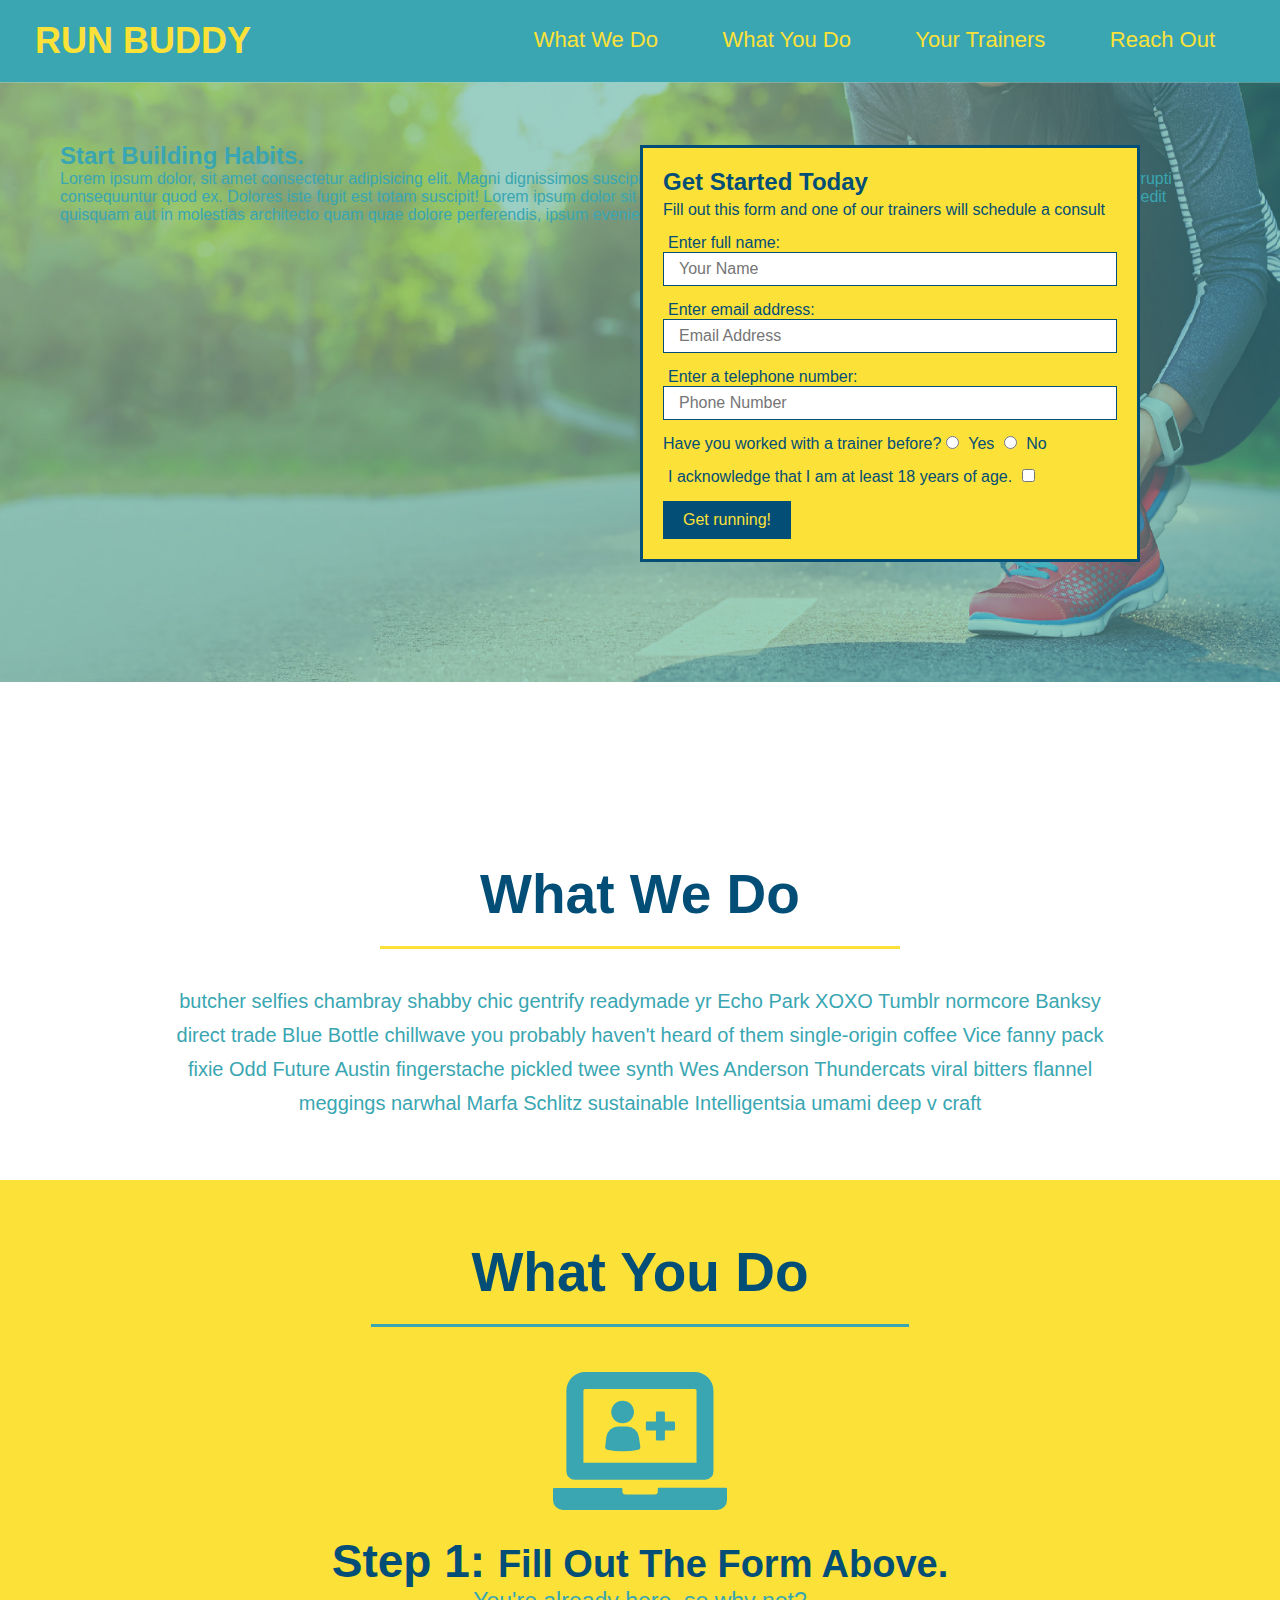
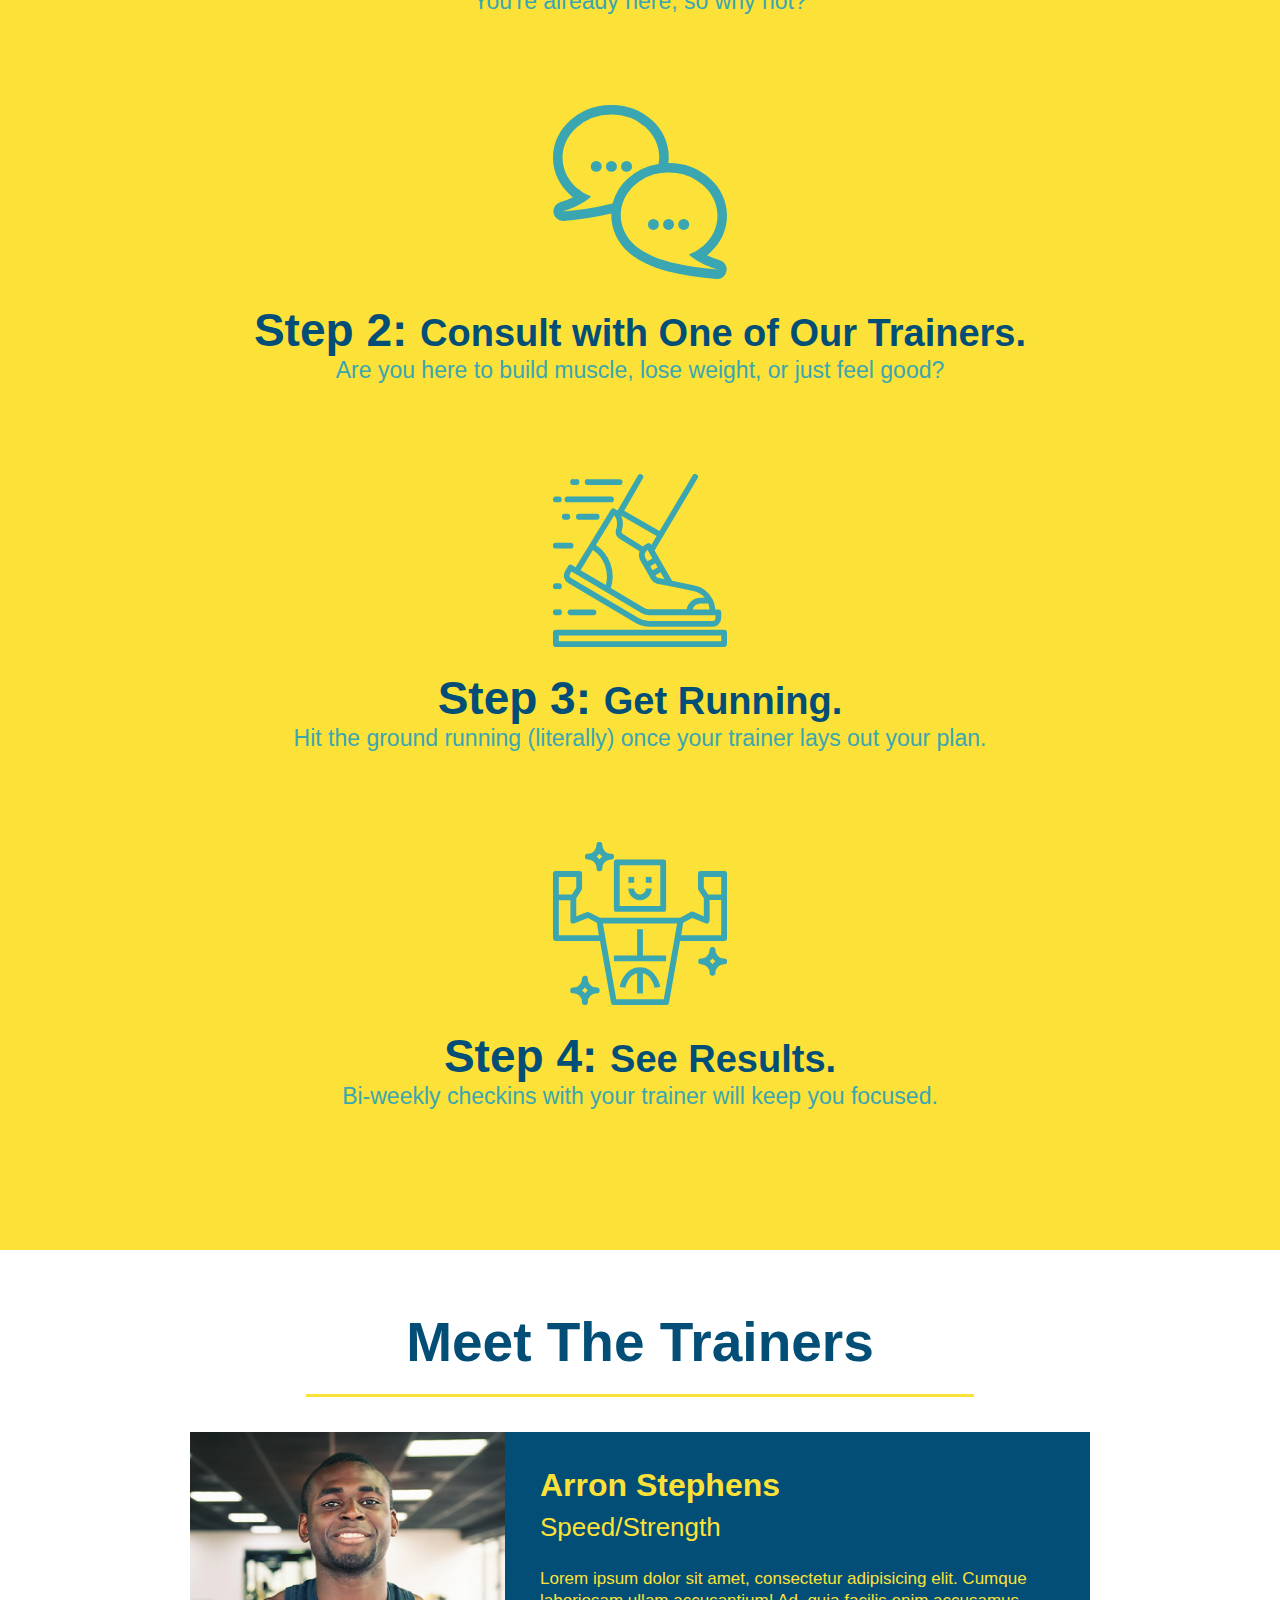
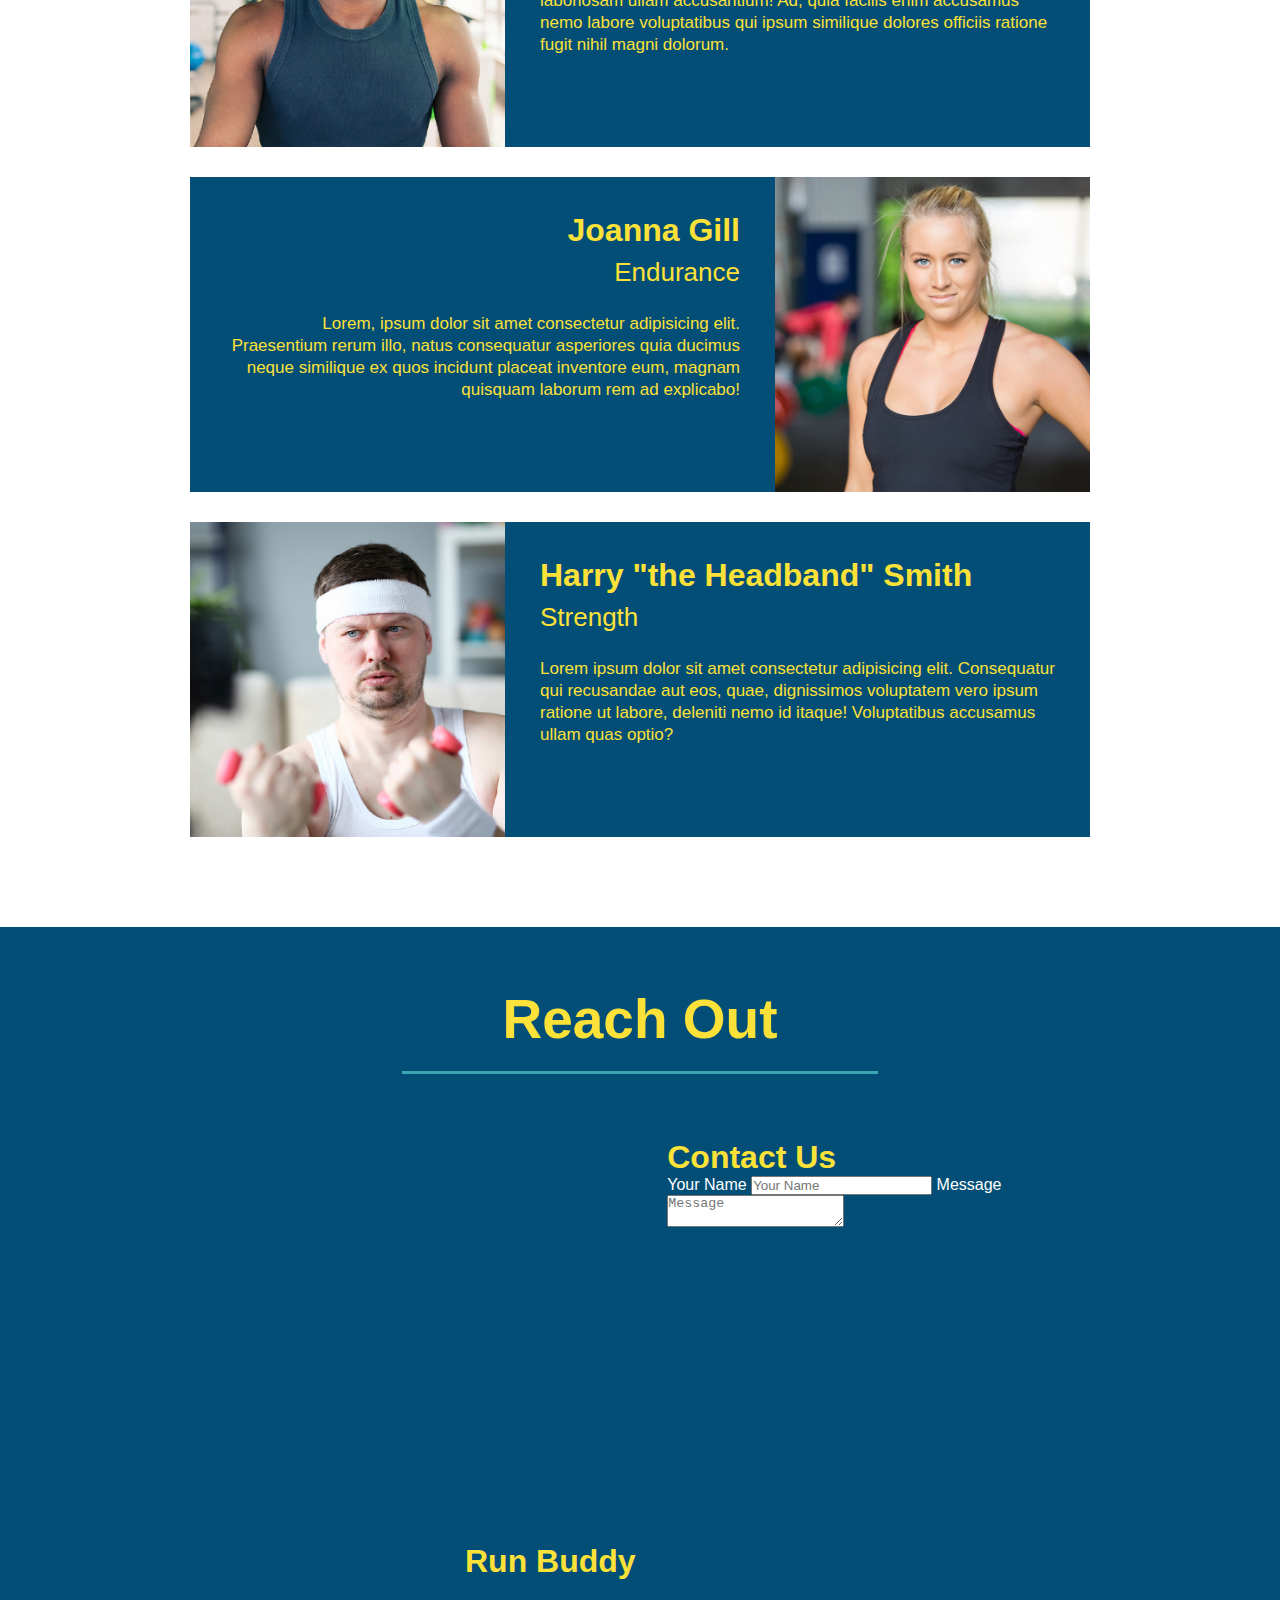
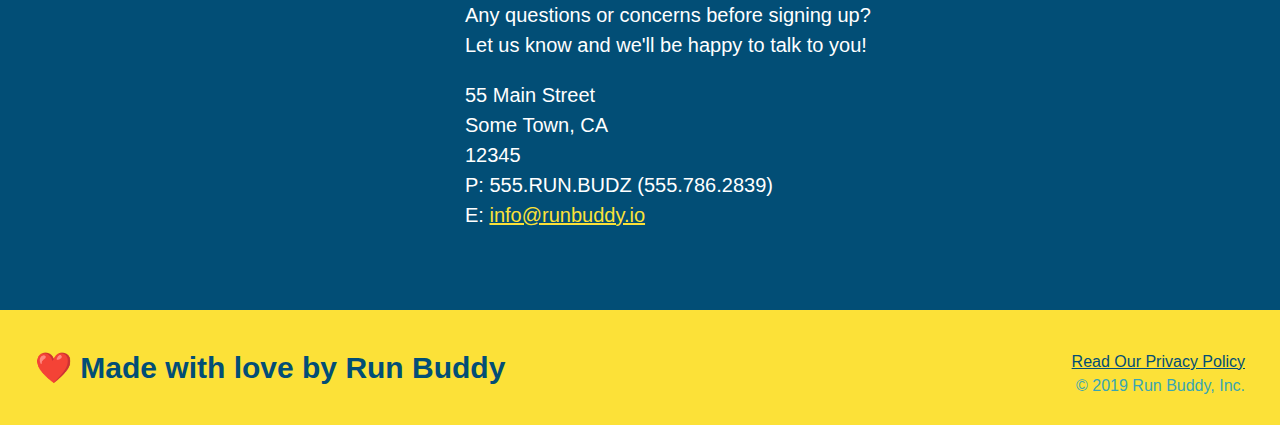
==== index.html @ 161e069c "add contact form" ====
<!DOCTYPE html>
<html lang="en">
	<head>
		<link rel="stylesheet" href="./assets/css/style.css" />
		<meta charset="UTF-8" />
		<title>Run Buddy</title>
	</head>
	<body>
		<!-- navigation -->
		<header>
			<h1>
				<a href="/">RUN BUDDY</a>
			</h1>
			<nav>
				<!-- unordered list element -->
				<ul>
					<!-- list item element -->
					<li>
						<!-- anchor element -->
						<a href="#what-we-do">What We Do</a>
					</li>
					<li>
						<a href="#what-you-do">What You Do</a>
					</li>
					<li>
						<a href="#your-trainers">Your Trainers</a>
					</li>
					<li>
						<a href="#reach-out">Reach Out</a>
					</li>
				</ul>
			</nav>
		</header>
		<section class="hero">
			<div class="hero-cta">
				<h2> Start Building Habits.</h2>
				<p>
					Lorem ipsum dolor, sit amet consectetur adipisicing elit. Magni dignissimos suscipit facilis sunt recusandae enim saepe unde fugiat quibusdam, sequi corrupti consequuntur quod ex. Dolores iste fugit est totam suscipit! Lorem ipsum dolor sit amet consectetur adipisicing elit. Animi iste eum velit cum aperiam impedit quisquam aut in molestias architecto quam quae dolore perferendis, ipsum eveniet dignissimos quas officiis. Necessitatibus.
				</p>
			</div>
			<div class="hero-form">
				<h3>Get Started Today</h3>
				<p>
					Fill out this form and one of our trainers will schedule a consult
				</p>
				<!-- Add for element -->
				<form>
					<label for="name">Enter full name:</label>
					<input
						type="text"
						placeholder="Your Name"
						name="name"
						id="name"
						class="form-input"
					/>
					<label for="email">Enter email address:</label>
					<input
						type="email"
						placeholder="Email Address"
						name="email"
						id="email"
						class="form-input"
					/>
					<label for="phone"> Enter a telephone number:</label>
					<input
						type="tel"
						placeholder="Phone Number"
						name="phone"
						id="phone"
						class="form-input"
					/>
					<p>
						Have you worked with a trainer before?
						<input type="radio" name="trainer-confirm" id="trainer-yes" />
						<label for="trainer-yes">Yes</label>
						<input type="radio" name="trainer-confirm" id="trainer-no" />
						<label for="trainer-no">No</label>
					</p>
					<p>
						<label for="checkbox">
							I acknowledge that I am at least 18 years of age.
						</label>
						<input type="checkbox" name="age-confirm" id="checkbox" />
					</p>
					<button type="submit">Get running!</button>
				</form>
			</div>
		</section>
		<!-- end hero -->

		<!-- hero/jumbotron -->
		<section></section>

		<!-- "What We Do" Section -->
		<section id="what-we-do" class="intro">
			<h2 class="section-title primary-border">What We Do</h2>
			<p>
				butcher selfies chambray shabby chic gentrify readymade yr Echo Park
				XOXO Tumblr normcore Banksy direct trade Blue Bottle chillwave you
				probably haven't heard of them single-origin coffee Vice fanny pack
				fixie Odd Future Austin fingerstache pickled twee synth Wes Anderson
				Thundercats viral bitters flannel meggings narwhal Marfa Schlitz
				sustainable Intelligentsia umami deep v craft
			</p>
		</section>

		<!-- "What You Do" Section -->
		<section id="what-you-do" class="steps">
			<h2 class="section-title secondary-border">What You Do</h2>

			<div>
				<!-- insert this image element -->
				<img src="./assets/images/step-1.svg" alt="" />
				<h3>Step 1: <span>Fill Out The Form Above.</span></h3>
				<p>You're already here, so why not?</p>
			</div>

			<div>
				<img src="./assets/images/step-2.svg" alt="" />
				<h3>Step 2: <span>Consult with One of Our Trainers.</span></h3>
				<p>Are you here to build muscle, lose weight, or just feel good?</p>
			</div>

			<div>
				<img src="./assets/images/step-3.svg" alt="" />
				<h3>Step 3: <span>Get Running.</span></h3>
				<p>
					Hit the ground running (literally) once your trainer lays out your
					plan.
				</p>
			</div>

			<div>
				<img src="./assets/images/step-4.svg" alt="" />
				<h3>Step 4: <span>See Results.</span></h3>
				<p>Bi-weekly checkins with your trainer will keep you focused.</p>
			</div>
		</section>

		<!-- "Meet The Trainers" Section -->
		<section id="your-trainers" class="trainers">
			<h2 class="section-title primary-border">Meet The Trainers</h2>
			<!-- first trainer bio -->
			<article class="trainer">
				<img src="./assets/images/trainer-1.jpg" alt="arron Stephens" />
				<div class="trainer-bio text-left">
					<h3>Arron Stephens</h3>
					<h4>Speed/Strength</h4>
					<p>
						Lorem ipsum dolor sit amet, consectetur adipisicing elit. Cumque
						laboriosam ullam accusantium! Ad, quia facilis enim accusamus nemo
						labore voluptatibus qui ipsum similique dolores officiis ratione
						fugit nihil magni dolorum.
					</p>
				</div>
			</article>
			<!-- second trainer bio -->
			<article class="trainer">
				<div class="trainer-bio text-right">
					<h3>Joanna Gill</h3>
					<h4>Endurance</h4>
					<p>
						Lorem, ipsum dolor sit amet consectetur adipisicing elit.
						Praesentium rerum illo, natus consequatur asperiores quia ducimus
						neque similique ex quos incidunt placeat inventore eum, magnam
						quisquam laborum rem ad explicabo!
					</p>
				</div>
				<img
					src="./assets/images/trainer-2.jpg"
					alt="Joanna Gill cooling off after a workout"
				/>
			</article>
			<!-- third trainer bio -->
			<article class="trainer">
				<img
					src="./assets/images/trainer-3.jpg"
					alt="Harry Smith wearing a headband and lifting comically small pink weights"
				/>
				<div class="trainer-bio text-left">
					<h3>Harry "the Headband" Smith</h3>
					<h4>Strength</h4>
					<p>
						Lorem ipsum dolor sit amet consectetur adipisicing elit. Consequatur
						qui recusandae aut eos, quae, dignissimos voluptatem vero ipsum
						ratione ut labore, deleniti nemo id itaque! Voluptatibus accusamus
						ullam quas optio?
					</p>
				</div>
			</article>
		</section>

		<!-- "Reach Out" Section -->
		<section id="reach-out" class="contact">
			<h2 class="section-title secondary-border">Reach Out</h2>
			<div class="contact-info">
				<iframe
					src="https://www.google.com/maps/embed?pb=!1m18!1m12!1m3!1d2822.5526307493938!2d-93.13687108528066!3d44.97308367410088!2m3!1f0!2f0!3f0!3m2!1i1024!2i768!4f13.1!3m3!1m2!1s0x52b32ade83b5196b%3A0xf4884b071721edd0!2s1059%20Como%20Pl%2C%20St%20Paul%2C%20MN%2055103!5e0!3m2!1sen!2sus!4v1629080353331!5m2!1sen!2sus"
					width="400"
					height="400"
					style="border: 0"
					allowfullscreen=""
					loading="lazy">
				</iframe>
				<div class="contact-form"><h3> Contact Us</h3>
					<form>
						<label for="contact-name">Your Name</label>
						<input type="text" id="contact-name" placeholder="Your Name" />

						<label for="contact-message">Message</label>
						<textarea id="contact-message" placeholder="Message"></textarea>
					</form>
					</div>
                </div>
                <div class="contact-info">
                    <div>                    
				<h3>Run Buddy</h3>
				<p>
					Any questions or concerns before signing up?
					<br />
					Let us know and we'll be happy to talk to you!
				</p>
                <address>
                    55 Main Street <br/>
                    Some Town, CA <br/>
                    12345 <br/>
                    P: 555.RUN.BUDZ (555.786.2839)<br/>
                    E: <a href="mailto:info@runbuddy.io">info@runbuddy.io</a>
                </address>
                </div>
			</div>
		</section>

		<!-- Footer -->
		<footer>
			<h2>❤️ Made with love by Run Buddy</h2>
			<div>
				<a href="./privacy-policy.html">Read Our Privacy Policy</a><br />
				&copy; 2019 Run Buddy, Inc.
			</div>
		</footer>
	</body>
</html>
---- assets/css/style.css ----
* {
    margin: 0;
    padding: 0;
    box-sizing: border-box;
}
body {
    /* more on this crazy numerical value in a minute! */
    color: #39a6b2;
    font-family: Helvetica, Arial, sans-serif;
    }

/* apply styles to <header> */
header
    {
    padding: 20px 35px;
    background-color: #39a6b2;
}
header h1 {
    font-weight: bold;
    font-size: 36px;
    color: #fce138;
    margin: 0;
    display: inline;
}
header a {
    text-decoration: none;
    color: #fce138;
}
header nav {
    float: right;
    margin: 7px 0;
}
header nav ul li {
    display: inline;
}
header nav ul li a {
    margin: 0 30px;
    font-weight: lighter;
    font-size: 22px;
}
footer {
        background: #fce138;
        width: 100%;
        padding: 40px 35px;
}
footer h2 {
    display: inline;
    color: #024e76;
    font-size: 30px;
    margin: 0;
}
footer div {
    float: right;
    line-height: 1.5;
    text-align: right;
}
footer a {
    color: #024e76;
}
section {
    padding: 60px;
    }
/* Hero Style Start */
/* Homepage Hero */
.hero {
    background-image: url("../images/hero-bg.jpg");
    height: 600px;
    background-size: cover;
    background-position: center;
    position: relative;
}
.hero-form {
    border: 3px solid #024e76;
    background-color: #fce138;
    padding: 20px;
    width: 500px;
    color: #024e76;
    position: absolute;
    bottom: 120px;
    right: 140px;
}
.hero-form h3 {
    font-size: 24px;
    margin: 0;
}
.hero-form p {
    margin: 5px 0 15px 0;
}
.form-input {
    border: 1px solid #024e76;
    display: block;
    padding: 7px 15px;
    font-size: 16px;
    color: #024e76;
    width: 100%;
    margin-bottom: 15px;
}
.hero-form label {
    margin: 0 5px;
}
.hero-form button {
    color: #fce138;
    background-color: #024e76;
    border: none;
    padding: 10px 20px;
    font-size: 16px;
}
/* Hero Style End */

.intro {
    text-align: center;
}
.intro p {
    line-height: 1.7;
    color: #39a6b2;
    width: 80%;
    font-size: 20px;
    margin: 0 auto;
}
.steps {
    text-align: center;
    background: #fce138;
}
.section-title {
    font-size: 55px;
    color: #024e76;
    margin-bottom: 35px;
    padding: 0 100px 20px 100px;
    display: inline-block;
    border-bottom: 3px solid;
}
.primary-border {
    border-color: #fce138;
}
.secondary-border {
    border-color: #39a6b2;
}
.steps div {
    margin-bottom: 80px;
}

.steps img {
    width: 15%;
    margin: 10px 0;
}

.steps h3 {
    color: #024e76;
    font-size: 46px;
    margin-top: 10px;
}
.steps p {
    color: #39a6b2;
    font-size: 23px;;
}
.steps span {
    font-size: 38px;
}
.trainers {
    text-align: center;
}
.trainer {
    width: 900px;
    margin: 0 auto 30px auto;
    background: #024e76;
    color: #fce138;
    overflow: auto;
}
.trainer img {
    width: 35%;
    float: left;
}
.trainer-bio {
    padding: 35px;
    float: left;
    width: 65%;
}
.text-left {
    text-align: left;
}
.text-right {
    text-align: right;
}
.trainer-bio h3 {
    font-size: 32px;
    margin-bottom: 8px;
}
.trainer-bio h4 {
    font-weight: lighter;
    font-size: 26px;
    margin-bottom: 25px;
}
.trainer-bio p {
    font-size: 17px;
    line-height: 1.3;
}
/* REACH OUT STYLES START */
.contact {
    text-align: center;
    background: #024e76;
}
.contact h2 {
    color:#fce138;
}
.contact-info iframe {
    width: 400px;
    height: 400px;
}
.contact-info div {
    width: 410px;
    display: inline-block;
    vertical-align: top;
    text-align: left;
    margin: 30px 0 0 60px;
    color: white;
}
.contact-info h3 {
    color:#fce138;
    font-size: 32px;
}
.contact-info p, .contact-info address {
    margin: 20px 0;
    line-height: 1.5;
    font-size: 20px;
    font-style: normal;
}
.contact-info a {
    color: #fce138;
}
/* NEED TO GO BACK TO 1.6.7 TO FINISH */
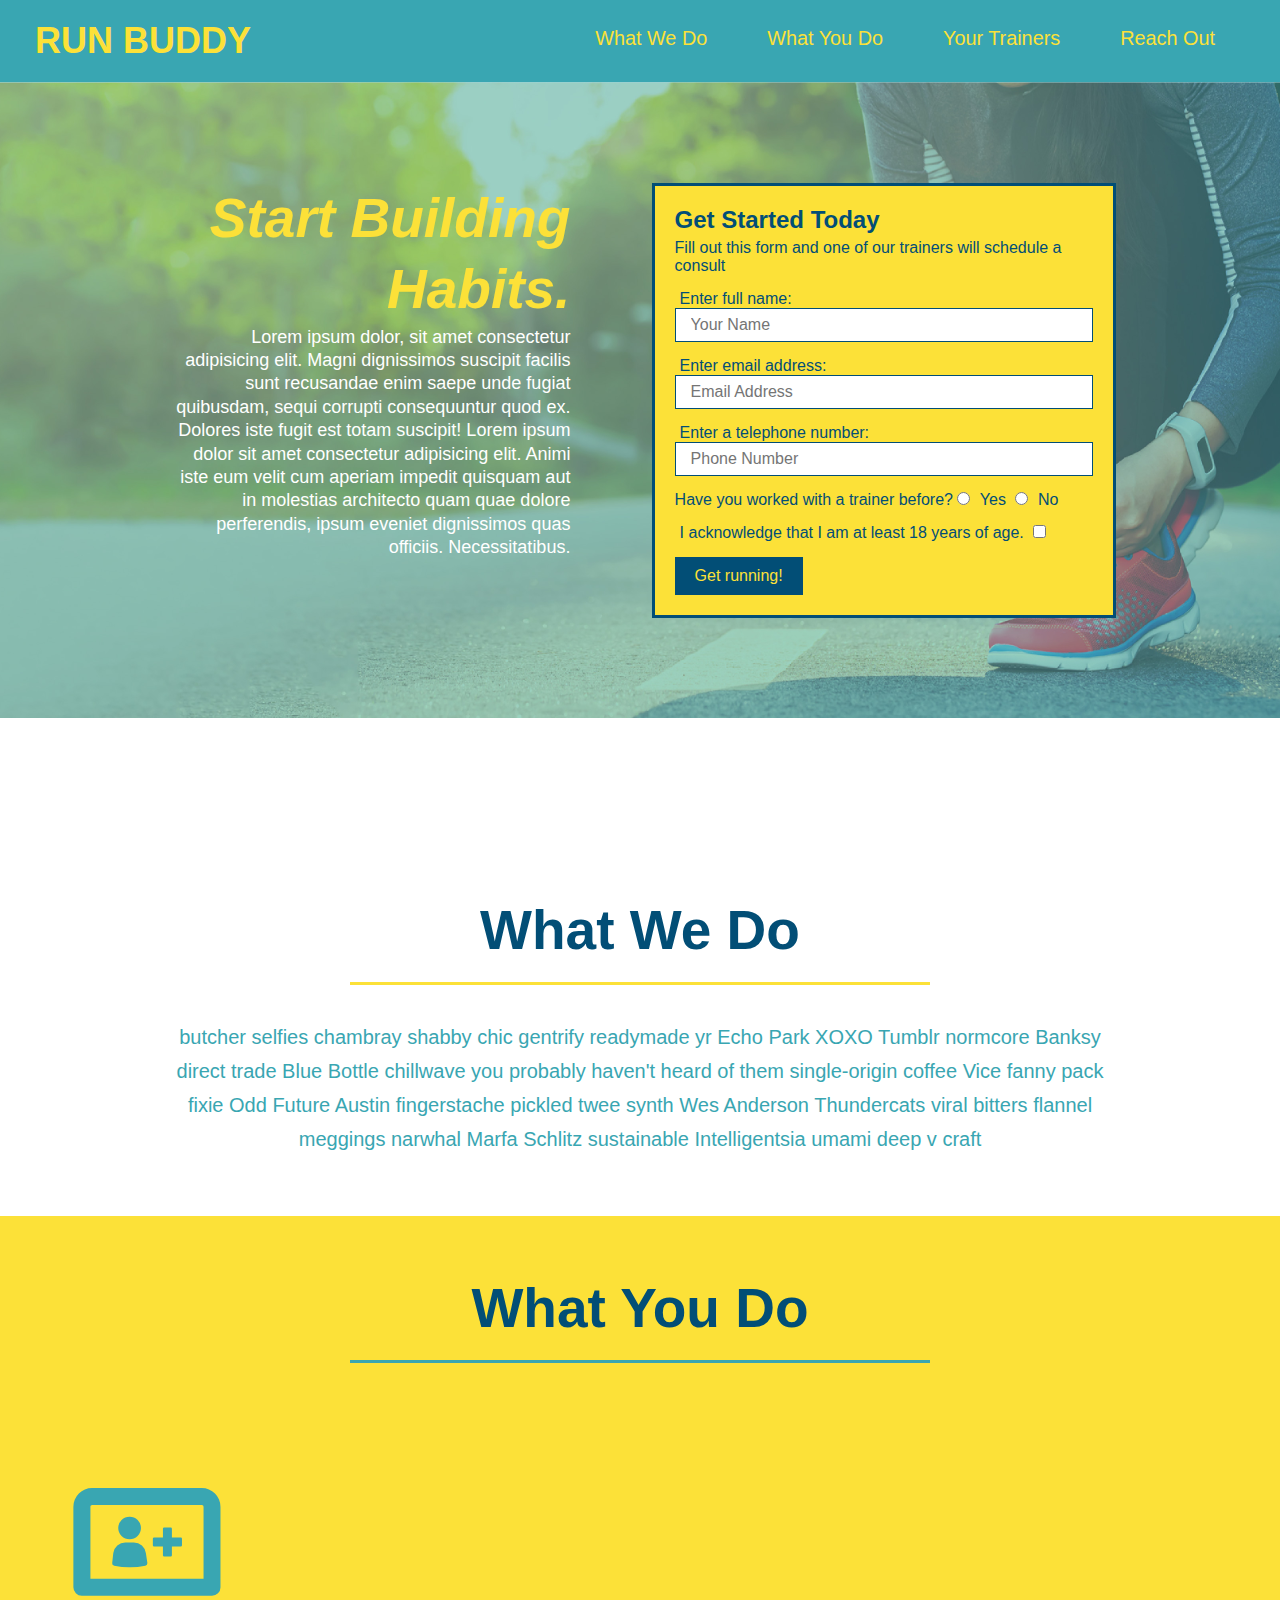
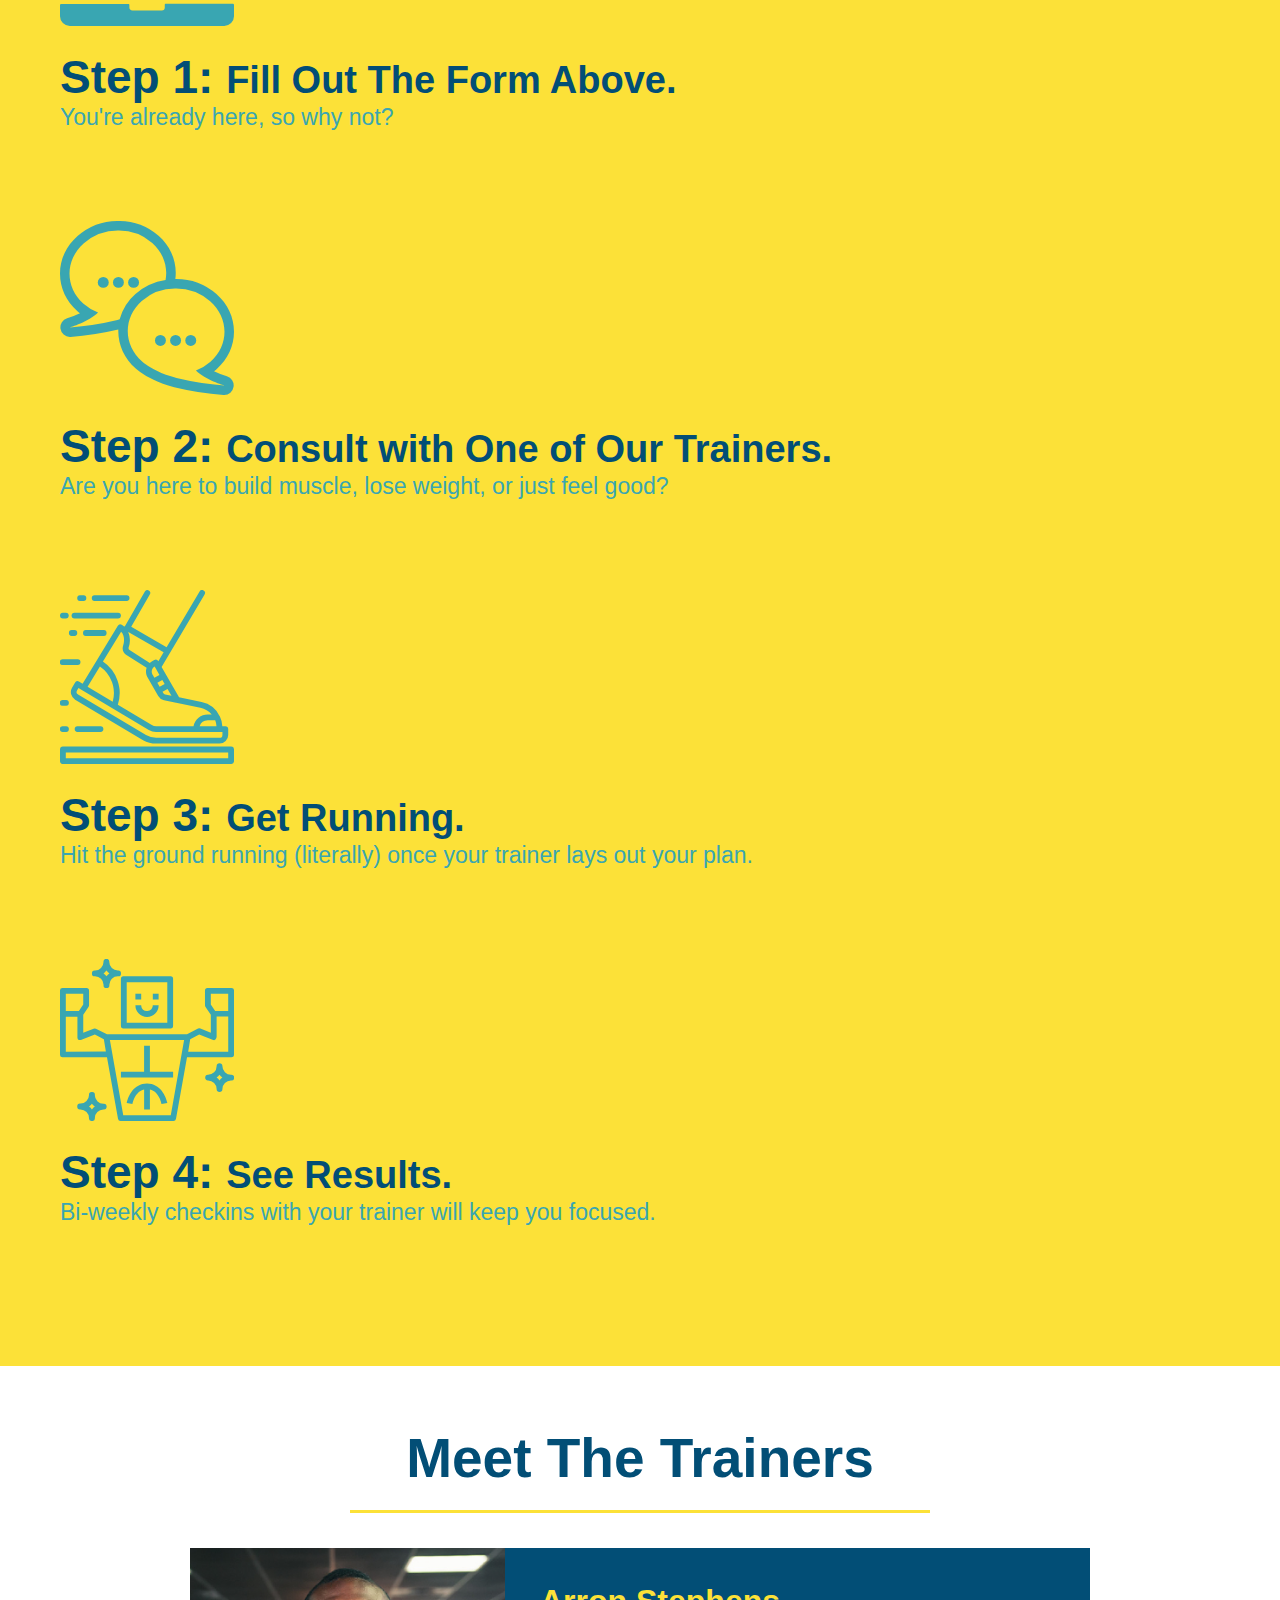
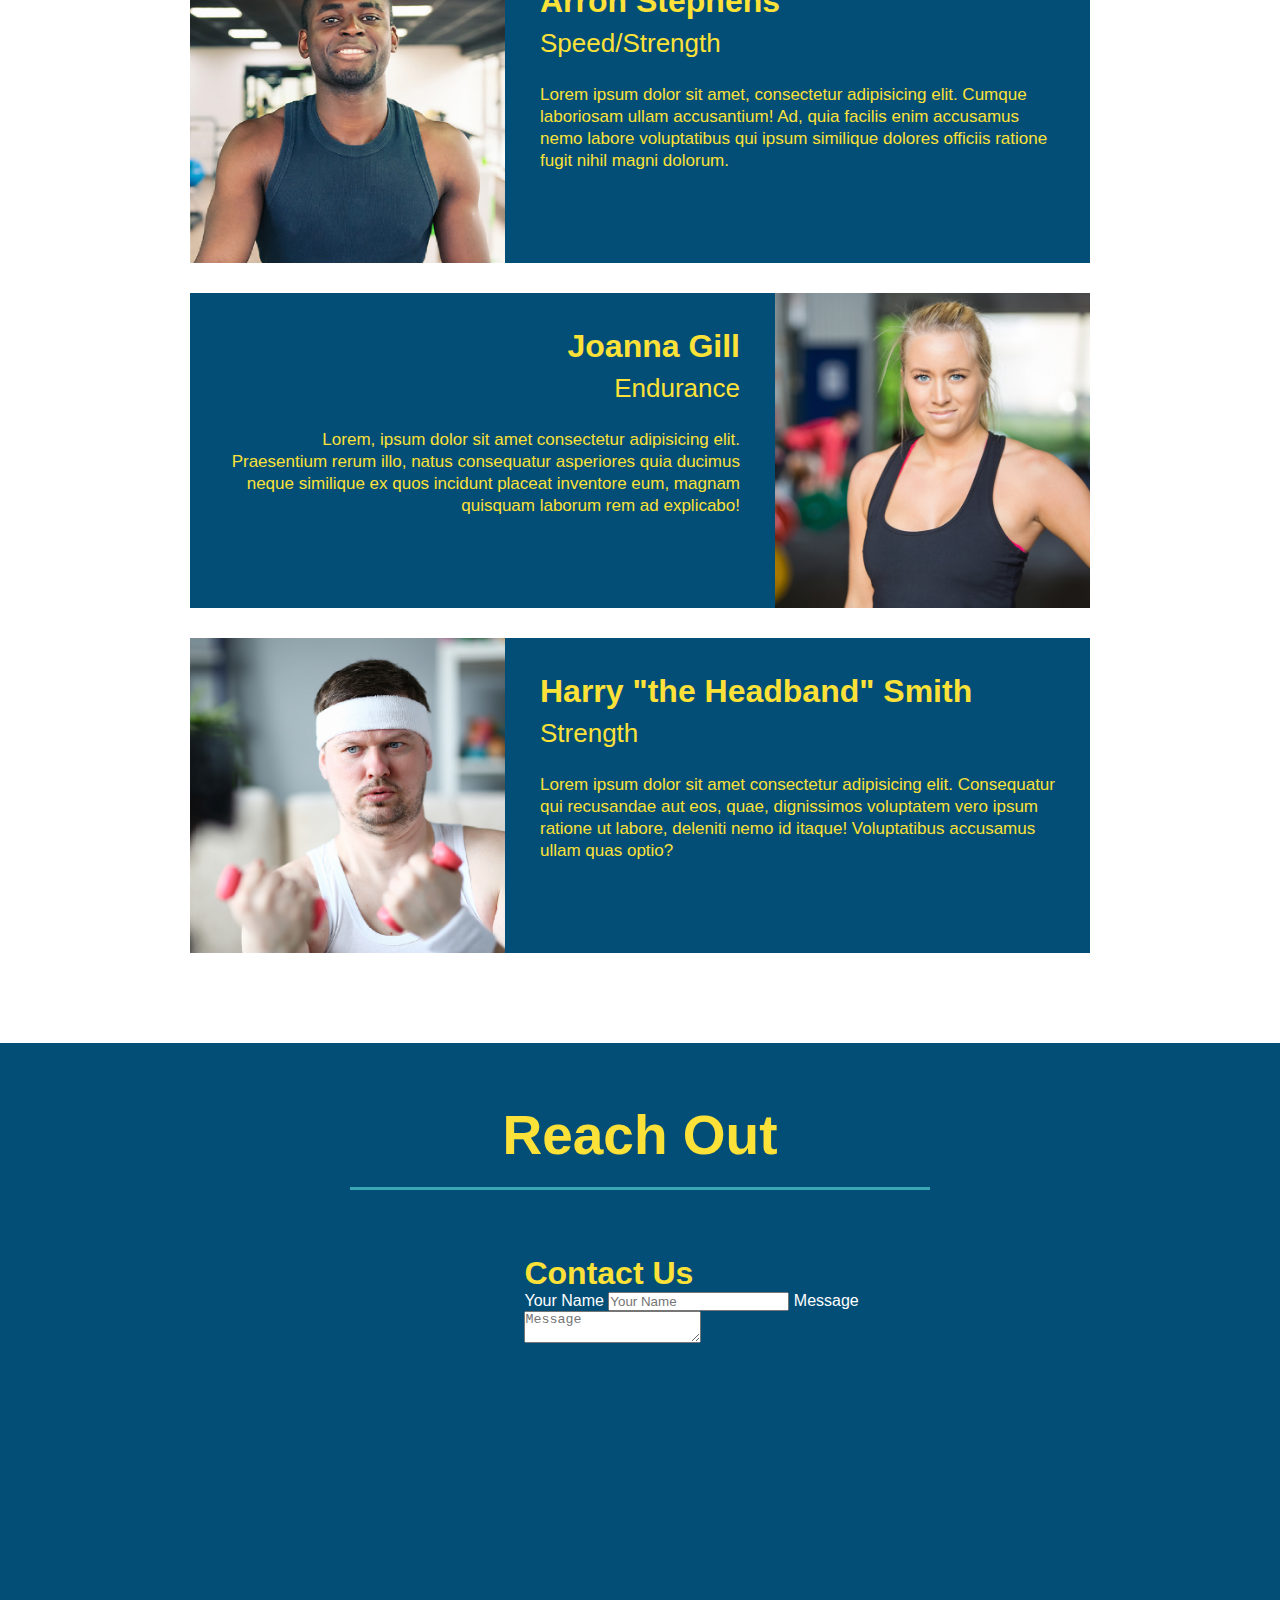
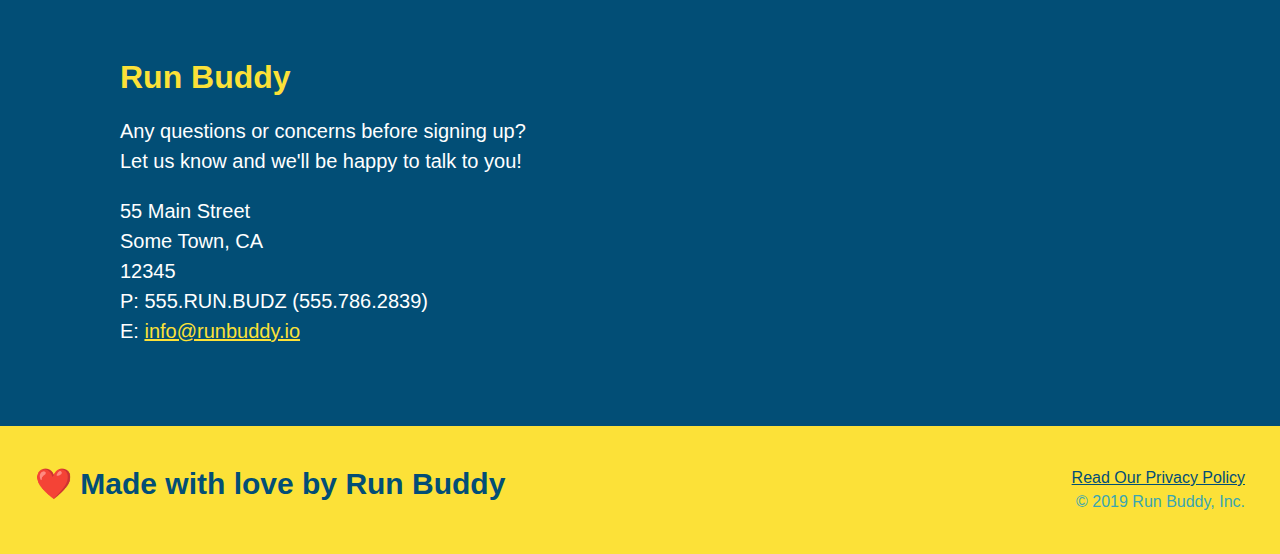
==== commit 037bc3e6: "add flexbox to section-title" ====
--- a/index.html
+++ b/index.html
@@ -93,8 +93,12 @@
 
 		<!-- "What We Do" Section -->
 		<section id="what-we-do" class="intro">
+			<!-- Wrap every h2 with a class of "section-title" in this div! -->
+			<div class="flex-row">
 			<h2 class="section-title primary-border">What We Do</h2>
-			<p>
+			</div>
+			<div class="flex-row">
+				<p>
 				butcher selfies chambray shabby chic gentrify readymade yr Echo Park
 				XOXO Tumblr normcore Banksy direct trade Blue Bottle chillwave you
 				probably haven't heard of them single-origin coffee Vice fanny pack
@@ -102,27 +106,29 @@
 				Thundercats viral bitters flannel meggings narwhal Marfa Schlitz
 				sustainable Intelligentsia umami deep v craft
 			</p>
+			</div>
 		</section>
 
 		<!-- "What You Do" Section -->
 		<section id="what-you-do" class="steps">
+			<div class="flex-row">
 			<h2 class="section-title secondary-border">What You Do</h2>
-
+			</div>
 			<div>
 				<!-- insert this image element -->
-				<img src="./assets/images/step-1.svg" alt="" />
+				<img src="./assets/images/step-1.svg" alt="step one" />
 				<h3>Step 1: <span>Fill Out The Form Above.</span></h3>
 				<p>You're already here, so why not?</p>
 			</div>
 
 			<div>
-				<img src="./assets/images/step-2.svg" alt="" />
+				<img src="./assets/images/step-2.svg" alt="step two" />
 				<h3>Step 2: <span>Consult with One of Our Trainers.</span></h3>
 				<p>Are you here to build muscle, lose weight, or just feel good?</p>
 			</div>
 
 			<div>
-				<img src="./assets/images/step-3.svg" alt="" />
+				<img src="./assets/images/step-3.svg" alt="step three" />
 				<h3>Step 3: <span>Get Running.</span></h3>
 				<p>
 					Hit the ground running (literally) once your trainer lays out your
@@ -131,7 +137,7 @@
 			</div>
 
 			<div>
-				<img src="./assets/images/step-4.svg" alt="" />
+				<img src="./assets/images/step-4.svg" alt="step four" />
 				<h3>Step 4: <span>See Results.</span></h3>
 				<p>Bi-weekly checkins with your trainer will keep you focused.</p>
 			</div>
@@ -139,7 +145,9 @@
 
 		<!-- "Meet The Trainers" Section -->
 		<section id="your-trainers" class="trainers">
+			<div class="flex-row">
 			<h2 class="section-title primary-border">Meet The Trainers</h2>
+			</div>
 			<!-- first trainer bio -->
 			<article class="trainer">
 				<img src="./assets/images/trainer-1.jpg" alt="arron Stephens" />
@@ -192,7 +200,9 @@
 
 		<!-- "Reach Out" Section -->
 		<section id="reach-out" class="contact">
+			<div class="flex-row">
 			<h2 class="section-title secondary-border">Reach Out</h2>
+			</div>
 			<div class="contact-info">
 				<iframe
 					src="https://www.google.com/maps/embed?pb=!1m18!1m12!1m3!1d2822.5526307493938!2d-93.13687108528066!3d44.97308367410088!2m3!1f0!2f0!3f0!3m2!1i1024!2i768!4f13.1!3m3!1m2!1s0x52b32ade83b5196b%3A0xf4884b071721edd0!2s1059%20Como%20Pl%2C%20St%20Paul%2C%20MN%2055103!5e0!3m2!1sen!2sus!4v1629080353331!5m2!1sen!2sus"
--- a/assets/css/style.css
+++ b/assets/css/style.css
@@ -14,43 +14,49 @@
     {
     padding: 20px 35px;
     background-color: #39a6b2;
+    display: flex;
+    justify-content: space-between;
+    flex-wrap: wrap;
 }
 header h1 {
     font-weight: bold;
     font-size: 36px;
     color: #fce138;
     margin: 0;
-    display: inline;
 }
 header a {
     text-decoration: none;
     color: #fce138;
 }
 header nav {
-    float: right;
     margin: 7px 0;
 }
-header nav ul li {
-    display: inline;
+header nav ul {
+    display: flex;
+    flex-wrap: wrap;
+    justify-content: space-between;
+    align-items: center;
+    list-style: none;
 }
 header nav ul li a {
     margin: 0 30px;
     font-weight: lighter;
-    font-size: 22px;
+    font-size: 1.55vw;
 }
 footer {
         background: #fce138;
         width: 100%;
         padding: 40px 35px;
+        display: flex;
+        justify-content: space-between;
+        flex-wrap: wrap;
 }
 footer h2 {
-    display: inline;
     color: #024e76;
     font-size: 30px;
     margin: 0;
 }
 footer div {
-    float: right;
     line-height: 1.5;
     text-align: right;
 }
@@ -64,20 +70,19 @@
 /* Homepage Hero */
 .hero {
     background-image: url("../images/hero-bg.jpg");
-    height: 600px;
     background-size: cover;
     background-position: center;
-    position: relative;
+    display: flex;
+    justify-content: center;
+    flex-wrap: wrap;
 }
 .hero-form {
     border: 3px solid #024e76;
     background-color: #fce138;
     padding: 20px;
-    width: 500px;
-    color: #024e76;
-    position: absolute;
-    bottom: 120px;
-    right: 140px;
+    color: #024e76;
+    width: 40%;
+    margin: 3.5%;
 }
 .hero-form h3 {
     font-size: 24px;
@@ -105,29 +110,40 @@
     padding: 10px 20px;
     font-size: 16px;
 }
+.hero-cta {
+    width: 35%;
+    text-align: right;
+    margin: 3.5%;
+    color: #fff;
+    font-size: 18px;
+    line-height: 1.3;
+}
+.hero-cta h2 {
+    font-style: italic;
+    font-size: 55px;
+    color:#fce138;
+}
 /* Hero Style End */
 
-.intro {
-    text-align: center;
-}
 .intro p {
     line-height: 1.7;
     color: #39a6b2;
     width: 80%;
     font-size: 20px;
     margin: 0 auto;
+    text-align: center;
 }
 .steps {
-    text-align: center;
     background: #fce138;
 }
 .section-title {
     font-size: 55px;
     color: #024e76;
-    margin-bottom: 35px;
-    padding: 0 100px 20px 100px;
-    display: inline-block;
     border-bottom: 3px solid;
+    padding-bottom: 20px;
+    text-align: center;
+    margin: 0 auto 35px auto;
+    width: 50%;
 }
 .primary-border {
     border-color: #fce138;
@@ -157,7 +173,6 @@
     font-size: 38px;
 }
 .trainers {
-    text-align: center;
 }
 .trainer {
     width: 900px;
@@ -196,7 +211,6 @@
 }
 /* REACH OUT STYLES START */
 .contact {
-    text-align: center;
     background: #024e76;
 }
 .contact h2 {
@@ -227,6 +241,9 @@
 .contact-info a {
     color: #fce138;
 }
+.flex-row {
+    display: flex;
+}
 /* NEED TO GO BACK TO 1.6.7 TO FINISH */
 
 
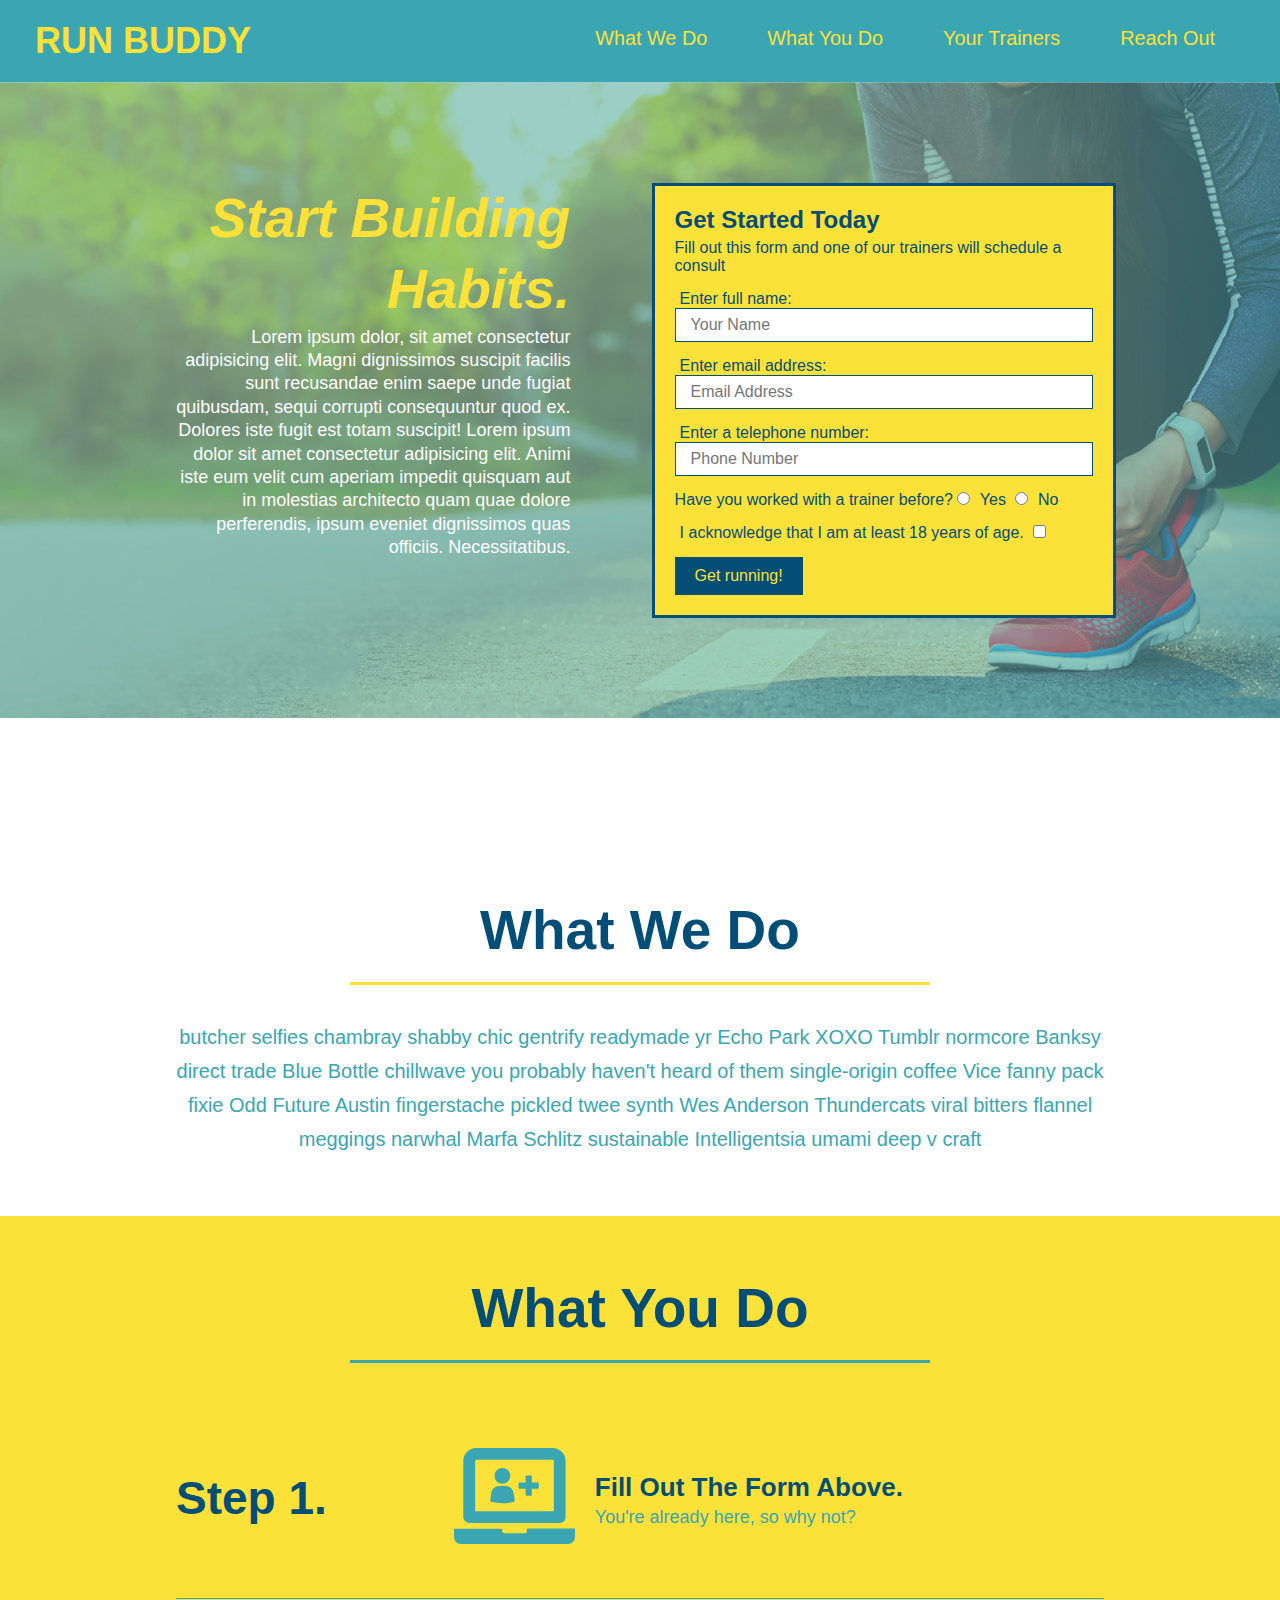
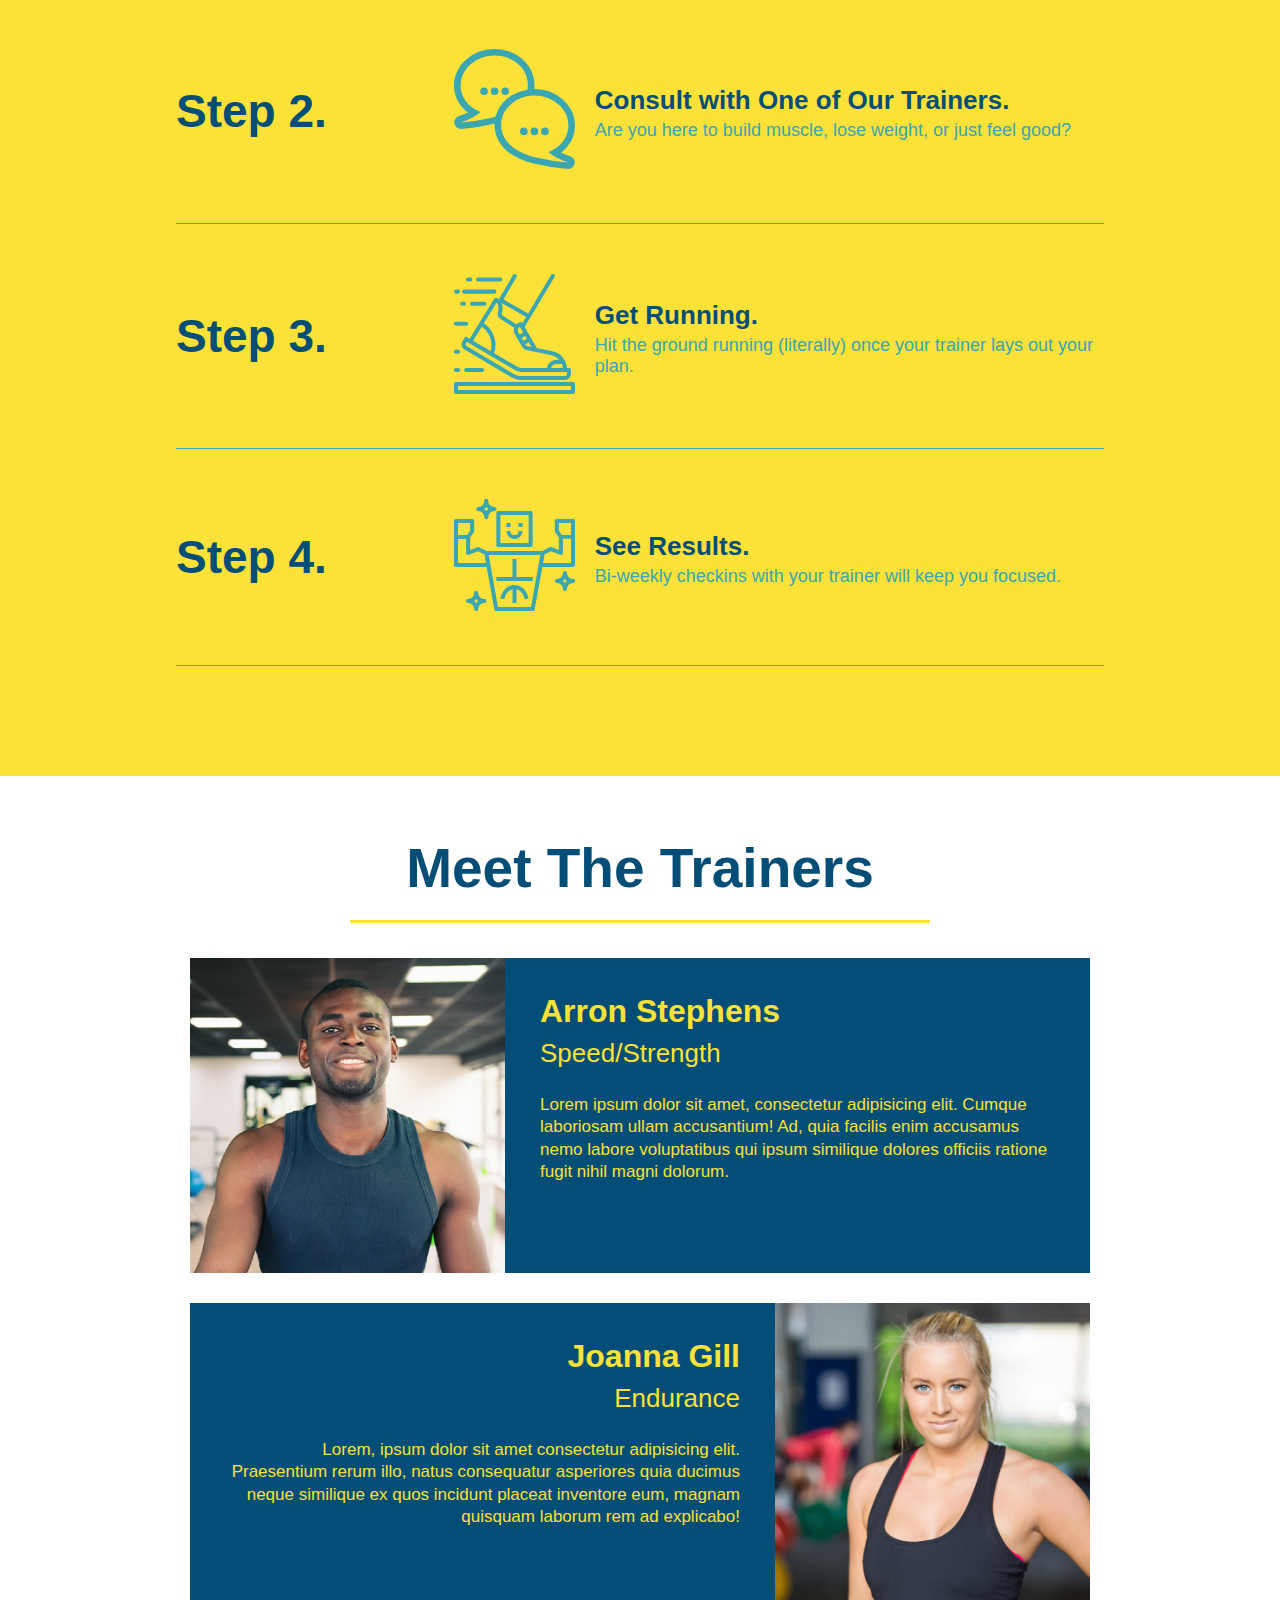
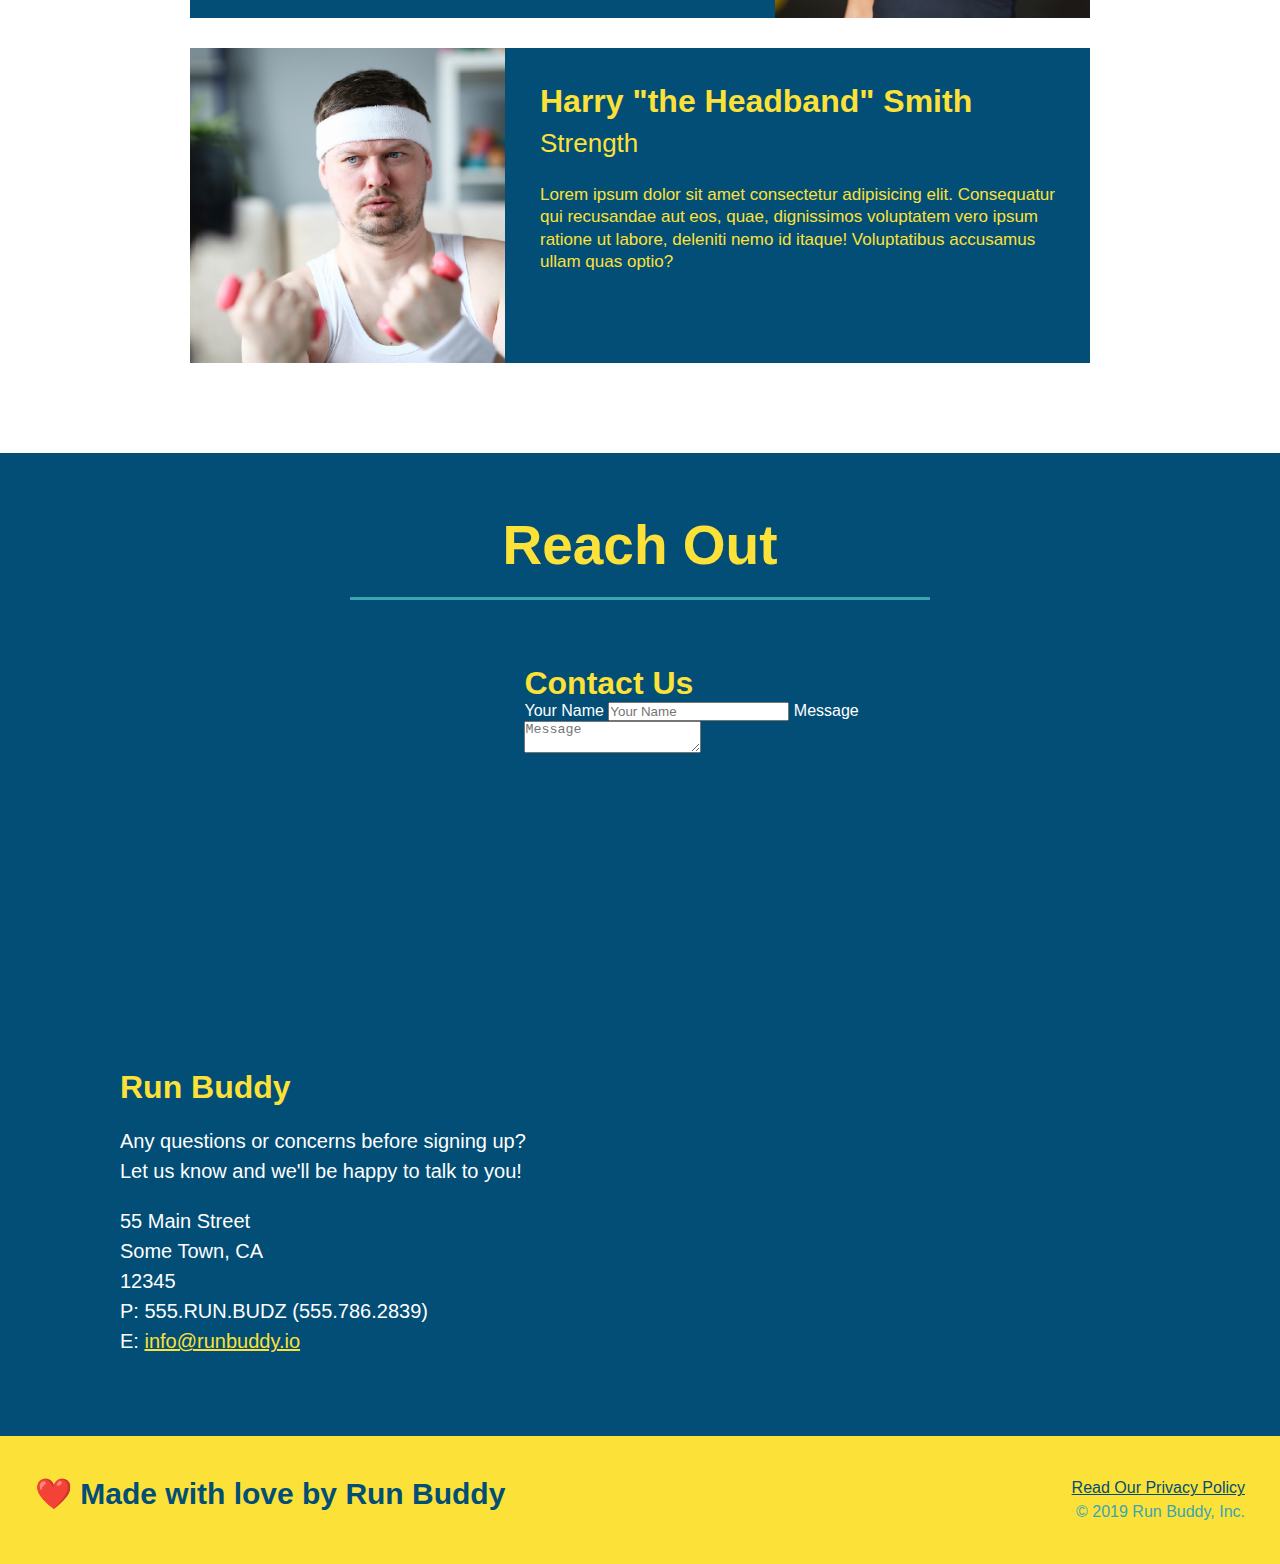
==== commit a82ac420: "add flexbox to the steps" ====
--- a/index.html
+++ b/index.html
@@ -33,9 +33,15 @@
 		</header>
 		<section class="hero">
 			<div class="hero-cta">
-				<h2> Start Building Habits.</h2>
-				<p>
-					Lorem ipsum dolor, sit amet consectetur adipisicing elit. Magni dignissimos suscipit facilis sunt recusandae enim saepe unde fugiat quibusdam, sequi corrupti consequuntur quod ex. Dolores iste fugit est totam suscipit! Lorem ipsum dolor sit amet consectetur adipisicing elit. Animi iste eum velit cum aperiam impedit quisquam aut in molestias architecto quam quae dolore perferendis, ipsum eveniet dignissimos quas officiis. Necessitatibus.
+				<h2>Start Building Habits.</h2>
+				<p>
+					Lorem ipsum dolor, sit amet consectetur adipisicing elit. Magni
+					dignissimos suscipit facilis sunt recusandae enim saepe unde fugiat
+					quibusdam, sequi corrupti consequuntur quod ex. Dolores iste fugit est
+					totam suscipit! Lorem ipsum dolor sit amet consectetur adipisicing
+					elit. Animi iste eum velit cum aperiam impedit quisquam aut in
+					molestias architecto quam quae dolore perferendis, ipsum eveniet
+					dignissimos quas officiis. Necessitatibus.
 				</p>
 			</div>
 			<div class="hero-form">
@@ -95,58 +101,89 @@
 		<section id="what-we-do" class="intro">
 			<!-- Wrap every h2 with a class of "section-title" in this div! -->
 			<div class="flex-row">
-			<h2 class="section-title primary-border">What We Do</h2>
-			</div>
-			<div class="flex-row">
-				<p>
-				butcher selfies chambray shabby chic gentrify readymade yr Echo Park
-				XOXO Tumblr normcore Banksy direct trade Blue Bottle chillwave you
-				probably haven't heard of them single-origin coffee Vice fanny pack
-				fixie Odd Future Austin fingerstache pickled twee synth Wes Anderson
-				Thundercats viral bitters flannel meggings narwhal Marfa Schlitz
-				sustainable Intelligentsia umami deep v craft
-			</p>
+				<h2 class="section-title primary-border">What We Do</h2>
+			</div>
+			<div class="flex-row">
+				<p>
+					butcher selfies chambray shabby chic gentrify readymade yr Echo Park
+					XOXO Tumblr normcore Banksy direct trade Blue Bottle chillwave you
+					probably haven't heard of them single-origin coffee Vice fanny pack
+					fixie Odd Future Austin fingerstache pickled twee synth Wes Anderson
+					Thundercats viral bitters flannel meggings narwhal Marfa Schlitz
+					sustainable Intelligentsia umami deep v craft
+				</p>
 			</div>
 		</section>
 
 		<!-- "What You Do" Section -->
 		<section id="what-you-do" class="steps">
 			<div class="flex-row">
-			<h2 class="section-title secondary-border">What You Do</h2>
-			</div>
-			<div>
-				<!-- insert this image element -->
-				<img src="./assets/images/step-1.svg" alt="step one" />
-				<h3>Step 1: <span>Fill Out The Form Above.</span></h3>
-				<p>You're already here, so why not?</p>
-			</div>
-
-			<div>
-				<img src="./assets/images/step-2.svg" alt="step two" />
-				<h3>Step 2: <span>Consult with One of Our Trainers.</span></h3>
-				<p>Are you here to build muscle, lose weight, or just feel good?</p>
-			</div>
-
-			<div>
-				<img src="./assets/images/step-3.svg" alt="step three" />
-				<h3>Step 3: <span>Get Running.</span></h3>
+				<h2 class="section-title secondary-border">What You Do</h2>
+			</div>
+			<div class="step">
+				<h3>Step 1.</h3>
+				<div class="step-info">
+					<div class="step-img">
+						<img src="./assets/images/step-1.svg" alt="step one" />
+					</div>
+
+					<div class="step-text">
+						<h4>Fill Out The Form Above.</h4>
+						<p>You're already here, so why not?</p>
+					</div>
+				</div>
+			</div>
+
+			<div class="step">
+				<h3>Step 2.</h3>
+				<div class="step-info">
+					<div class="step-img">
+						<img src="./assets/images/step-2.svg" alt="step two" />
+					</div>
+
+					<div class="step-text">
+						<h4>Consult with One of Our Trainers.</h4>
+						<p>Are you here to build muscle, lose weight, or just feel good?</p>
+					</div>
+				</div>
+			</div>
+
+			<div class="step">
+				<h3>Step 3.</h3>
+				<div class="step-info">
+					<div class="step-img">
+						<img src="./assets/images/step-3.svg" alt="step three" />
+					</div>
+				<div class="step-text">
+				<h4>Get Running.</h4>
 				<p>
 					Hit the ground running (literally) once your trainer lays out your
 					plan.
 				</p>
-			</div>
-
-			<div>
-				<img src="./assets/images/step-4.svg" alt="step four" />
-				<h3>Step 4: <span>See Results.</span></h3>
-				<p>Bi-weekly checkins with your trainer will keep you focused.</p>
+				</div>
+			</div>
+		</div>
+
+			<div class="step">
+				<h3>Step 4.</h3>
+				<div class="step-info">
+					<div class="step-img">
+						<img src="./assets/images/step-4.svg" alt="step four" />
+					</div>
+						<div class="step-text">
+						<h4>See Results.</h4>
+						<p>
+							Bi-weekly checkins with your trainer will keep you focused.
+						</p>
+					</div>
+				</div>
 			</div>
 		</section>
 
 		<!-- "Meet The Trainers" Section -->
 		<section id="your-trainers" class="trainers">
 			<div class="flex-row">
-			<h2 class="section-title primary-border">Meet The Trainers</h2>
+				<h2 class="section-title primary-border">Meet The Trainers</h2>
 			</div>
 			<!-- first trainer bio -->
 			<article class="trainer">
@@ -201,7 +238,7 @@
 		<!-- "Reach Out" Section -->
 		<section id="reach-out" class="contact">
 			<div class="flex-row">
-			<h2 class="section-title secondary-border">Reach Out</h2>
+				<h2 class="section-title secondary-border">Reach Out</h2>
 			</div>
 			<div class="contact-info">
 				<iframe
@@ -210,9 +247,11 @@
 					height="400"
 					style="border: 0"
 					allowfullscreen=""
-					loading="lazy">
+					loading="lazy"
+				>
 				</iframe>
-				<div class="contact-form"><h3> Contact Us</h3>
+				<div class="contact-form">
+					<h3>Contact Us</h3>
 					<form>
 						<label for="contact-name">Your Name</label>
 						<input type="text" id="contact-name" placeholder="Your Name" />
@@ -220,24 +259,24 @@
 						<label for="contact-message">Message</label>
 						<textarea id="contact-message" placeholder="Message"></textarea>
 					</form>
-					</div>
-                </div>
-                <div class="contact-info">
-                    <div>                    
-				<h3>Run Buddy</h3>
-				<p>
-					Any questions or concerns before signing up?
-					<br />
-					Let us know and we'll be happy to talk to you!
-				</p>
-                <address>
-                    55 Main Street <br/>
-                    Some Town, CA <br/>
-                    12345 <br/>
-                    P: 555.RUN.BUDZ (555.786.2839)<br/>
-                    E: <a href="mailto:info@runbuddy.io">info@runbuddy.io</a>
-                </address>
-                </div>
+				</div>
+			</div>
+			<div class="contact-info">
+				<div>
+					<h3>Run Buddy</h3>
+					<p>
+						Any questions or concerns before signing up?
+						<br />
+						Let us know and we'll be happy to talk to you!
+					</p>
+					<address>
+						55 Main Street <br />
+						Some Town, CA <br />
+						12345 <br />
+						P: 555.RUN.BUDZ (555.786.2839)<br />
+						E: <a href="mailto:info@runbuddy.io">info@runbuddy.io</a>
+					</address>
+				</div>
 			</div>
 		</section>
 
--- a/assets/css/style.css
+++ b/assets/css/style.css
@@ -151,26 +151,45 @@
 .secondary-border {
     border-color: #39a6b2;
 }
-.steps div {
-    margin-bottom: 80px;
-}
-
-.steps img {
-    width: 15%;
-    margin: 10px 0;
-}
-
-.steps h3 {
+.step h3 {
     color: #024e76;
     font-size: 46px;
-    margin-top: 10px;
-}
-.steps p {
+    flex: 1 30%;
+}
+.step-text p {
     color: #39a6b2;
-    font-size: 23px;;
-}
-.steps span {
-    font-size: 38px;
+    font-size: 18px;
+}
+.step-text h4 {
+    font-size: 26px;
+    line-height: 1.5;
+    color: #024e76;
+}
+.step {
+    margin: 50px auto;
+    padding-bottom: 50px;
+    width: 80%;
+    border-bottom: 1px solid #39a6b2;
+    display: flex;
+    flex-wrap: wrap;
+    align-items: center;
+    justify-content: space-between;
+}
+.step-info {
+    display: flex;
+    flex-wrap: wrap;
+    align-items: center;
+    flex: 2 70%;
+}
+.step-img {
+    flex: 1 12%;
+    margin-right: 20px;
+}
+.step-img img {
+    max-width: 100%;
+}
+.step-text{
+    flex: 12;
 }
 .trainers {
 }
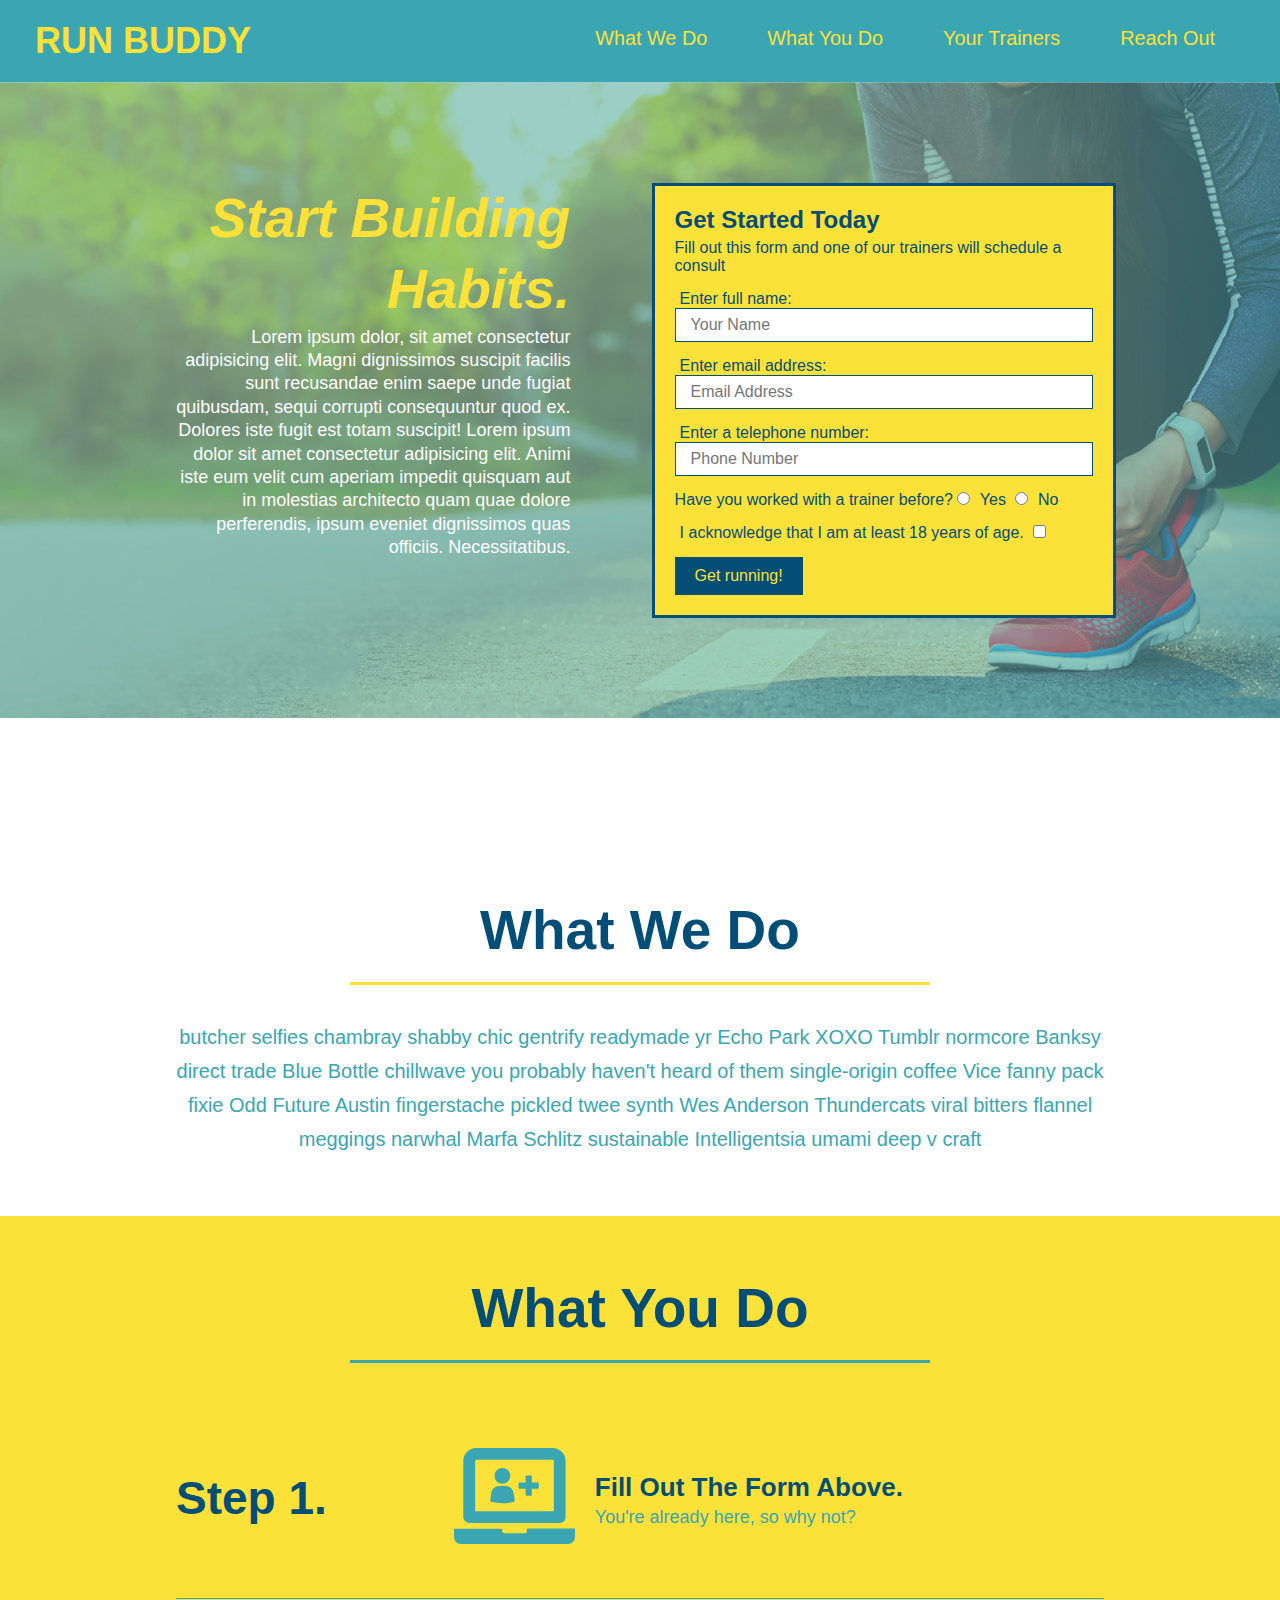
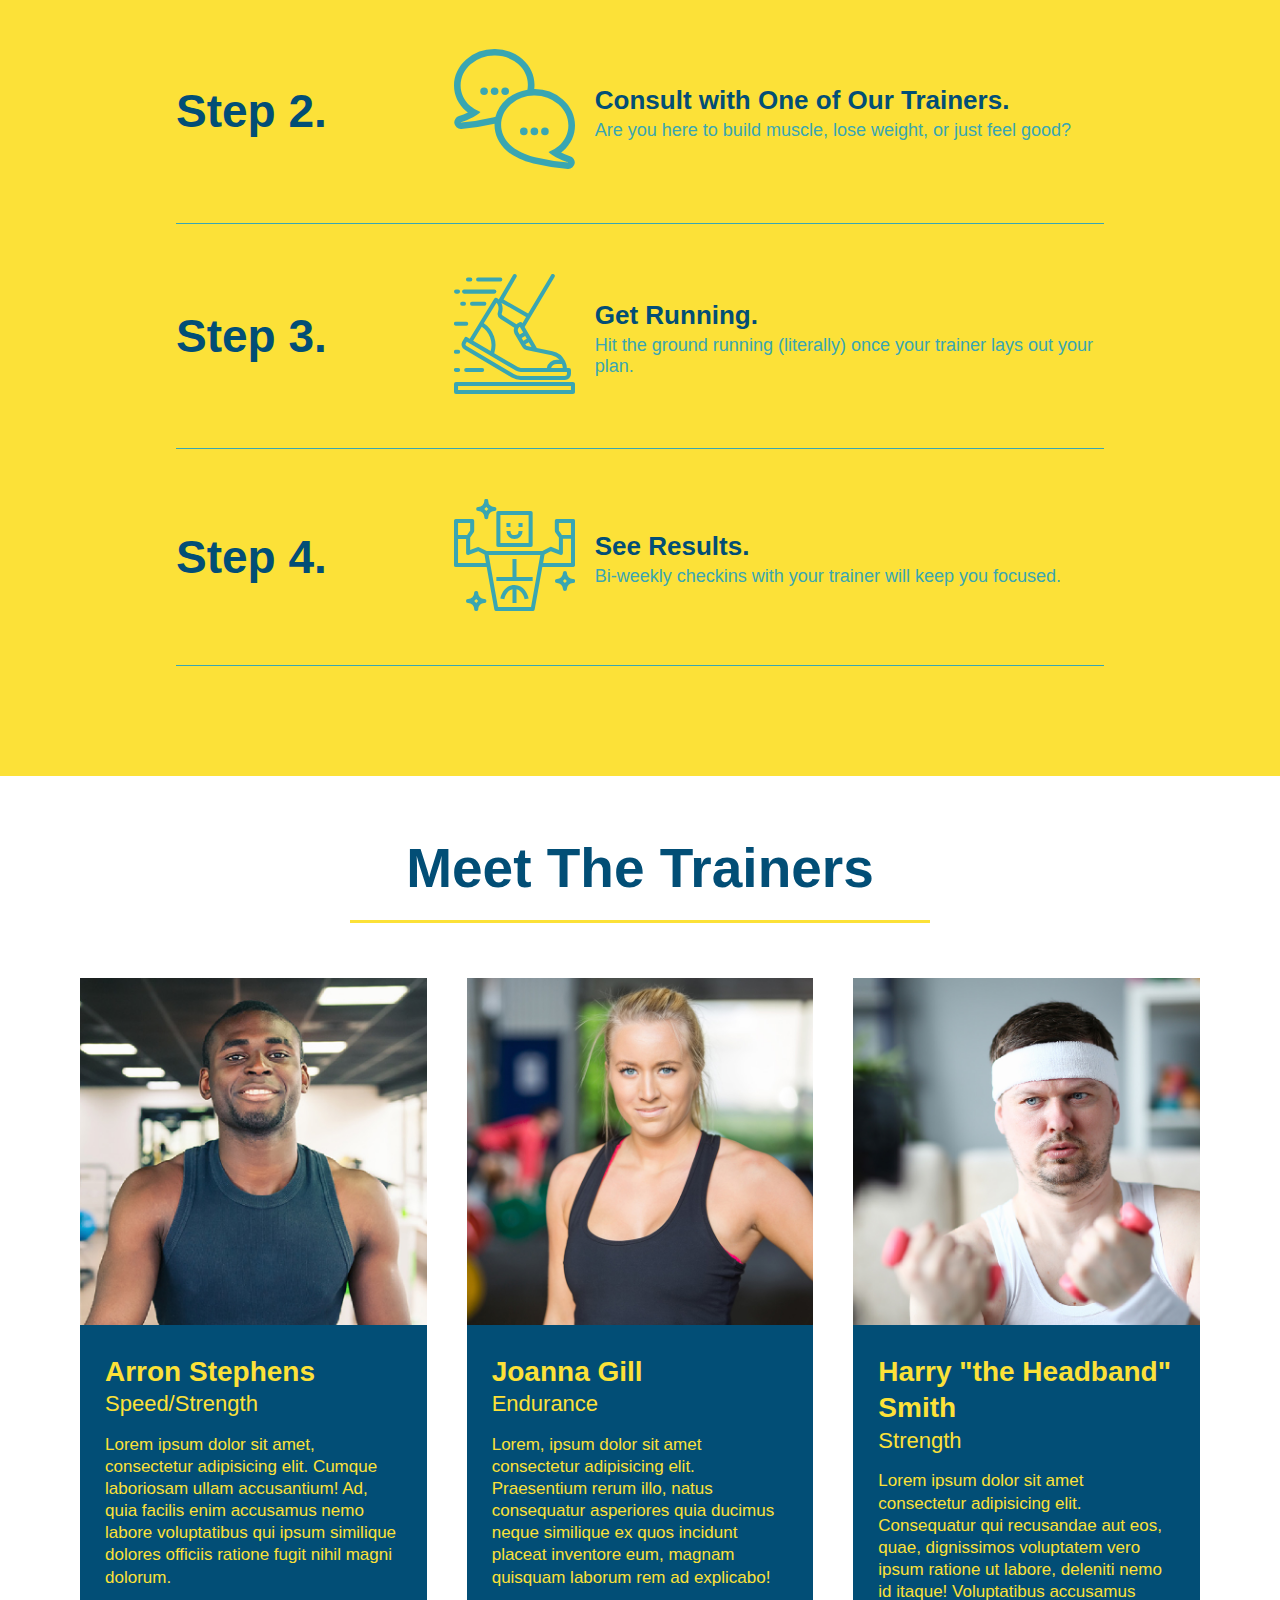
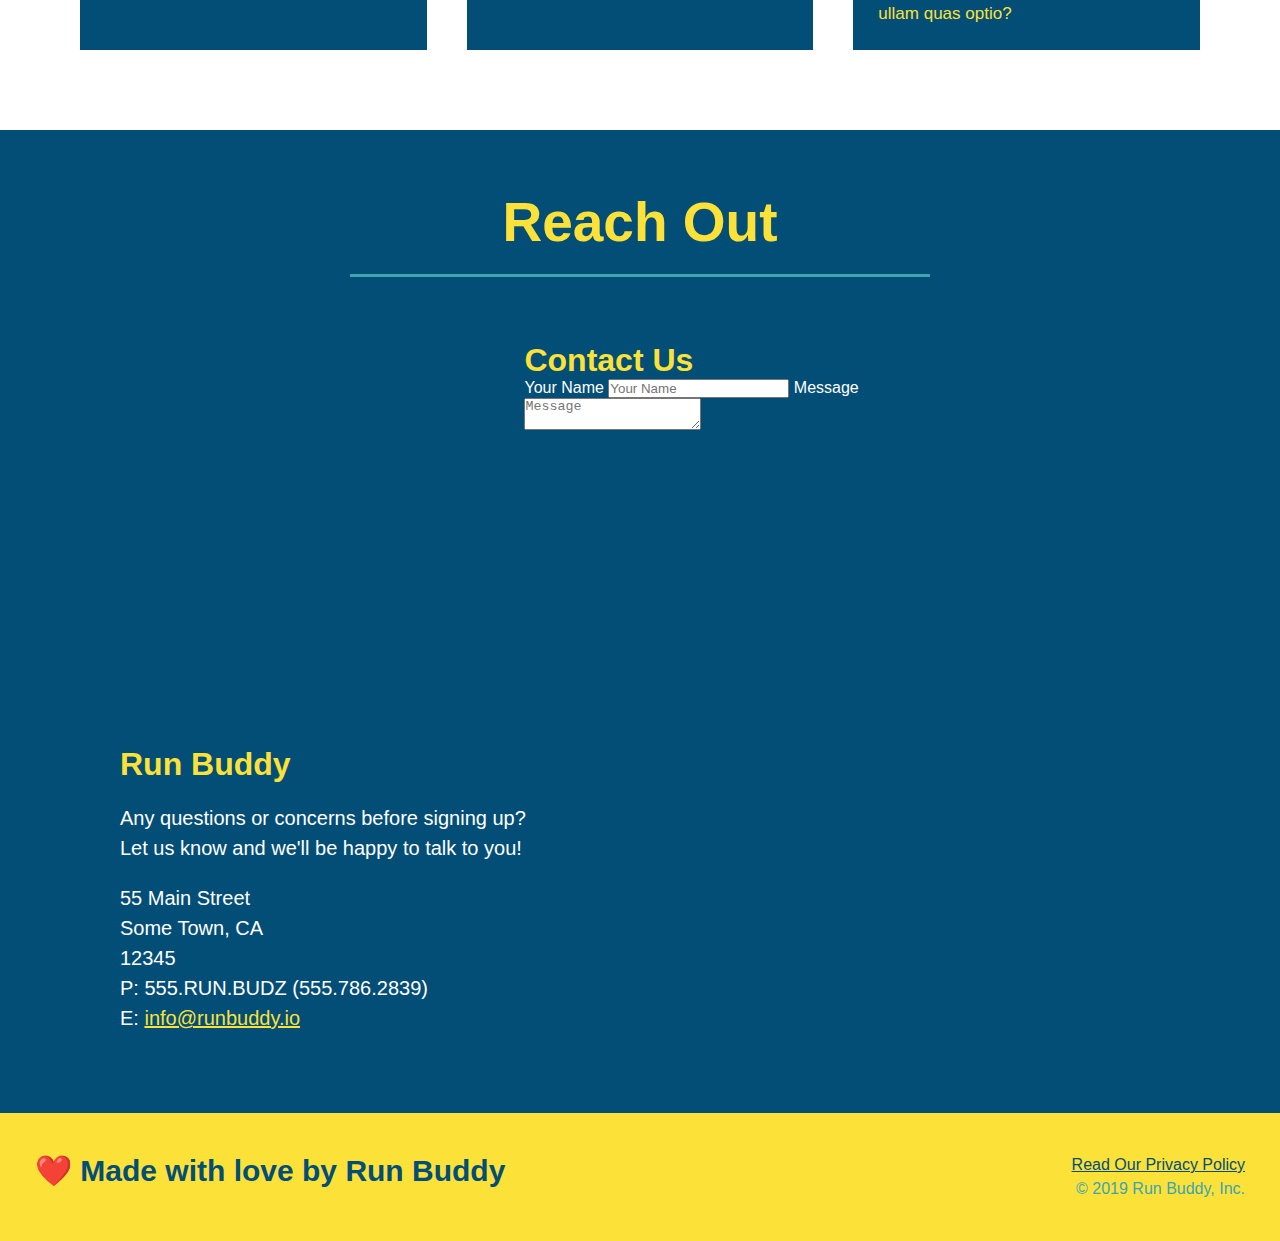
==== commit a48b33d9: "add flexbox to the trainers" ====
--- a/index.html
+++ b/index.html
@@ -154,15 +154,15 @@
 					<div class="step-img">
 						<img src="./assets/images/step-3.svg" alt="step three" />
 					</div>
-				<div class="step-text">
-				<h4>Get Running.</h4>
-				<p>
-					Hit the ground running (literally) once your trainer lays out your
-					plan.
-				</p>
-				</div>
-			</div>
-		</div>
+					<div class="step-text">
+						<h4>Get Running.</h4>
+						<p>
+							Hit the ground running (literally) once your trainer lays out your
+							plan.
+						</p>
+					</div>
+				</div>
+			</div>
 
 			<div class="step">
 				<h3>Step 4.</h3>
@@ -170,69 +170,69 @@
 					<div class="step-img">
 						<img src="./assets/images/step-4.svg" alt="step four" />
 					</div>
-						<div class="step-text">
+					<div class="step-text">
 						<h4>See Results.</h4>
-						<p>
-							Bi-weekly checkins with your trainer will keep you focused.
-						</p>
+						<p>Bi-weekly checkins with your trainer will keep you focused.</p>
 					</div>
 				</div>
 			</div>
 		</section>
 
 		<!-- "Meet The Trainers" Section -->
-		<section id="your-trainers" class="trainers">
+		<section id="your-trainers">
 			<div class="flex-row">
 				<h2 class="section-title primary-border">Meet The Trainers</h2>
 			</div>
 			<!-- first trainer bio -->
-			<article class="trainer">
-				<img src="./assets/images/trainer-1.jpg" alt="arron Stephens" />
-				<div class="trainer-bio text-left">
-					<h3>Arron Stephens</h3>
-					<h4>Speed/Strength</h4>
-					<p>
-						Lorem ipsum dolor sit amet, consectetur adipisicing elit. Cumque
-						laboriosam ullam accusantium! Ad, quia facilis enim accusamus nemo
-						labore voluptatibus qui ipsum similique dolores officiis ratione
-						fugit nihil magni dolorum.
-					</p>
-				</div>
-			</article>
-			<!-- second trainer bio -->
-			<article class="trainer">
-				<div class="trainer-bio text-right">
-					<h3>Joanna Gill</h3>
-					<h4>Endurance</h4>
-					<p>
-						Lorem, ipsum dolor sit amet consectetur adipisicing elit.
-						Praesentium rerum illo, natus consequatur asperiores quia ducimus
-						neque similique ex quos incidunt placeat inventore eum, magnam
-						quisquam laborum rem ad explicabo!
-					</p>
-				</div>
-				<img
-					src="./assets/images/trainer-2.jpg"
-					alt="Joanna Gill cooling off after a workout"
-				/>
-			</article>
-			<!-- third trainer bio -->
-			<article class="trainer">
-				<img
-					src="./assets/images/trainer-3.jpg"
-					alt="Harry Smith wearing a headband and lifting comically small pink weights"
-				/>
-				<div class="trainer-bio text-left">
-					<h3>Harry "the Headband" Smith</h3>
-					<h4>Strength</h4>
-					<p>
-						Lorem ipsum dolor sit amet consectetur adipisicing elit. Consequatur
-						qui recusandae aut eos, quae, dignissimos voluptatem vero ipsum
-						ratione ut labore, deleniti nemo id itaque! Voluptatibus accusamus
-						ullam quas optio?
-					</p>
-				</div>
-			</article>
+			<div class="trainers">
+				<article class="trainer">
+					<img src="./assets/images/trainer-1.jpg" alt="arron Stephens" />
+					<div class="trainer-bio">
+						<h3 class="trainer-name">Arron Stephens</h3>
+						<h4 class="trainer-role">Speed/Strength</h4>
+						<p>
+							Lorem ipsum dolor sit amet, consectetur adipisicing elit. Cumque
+							laboriosam ullam accusantium! Ad, quia facilis enim accusamus nemo
+							labore voluptatibus qui ipsum similique dolores officiis ratione
+							fugit nihil magni dolorum.
+						</p>
+					</div>
+				</article>
+				<!-- second trainer bio -->
+				<article class="trainer">
+					<img
+						src="./assets/images/trainer-2.jpg"
+						alt="Joanna Gill cooling off after a workout"
+					/>
+					<div class="trainer-bio">
+						<h3 class="trainer-name">Joanna Gill</h3>
+						<h4 class="trainer-role">Endurance</h4>
+						<p>
+							Lorem, ipsum dolor sit amet consectetur adipisicing elit.
+							Praesentium rerum illo, natus consequatur asperiores quia ducimus
+							neque similique ex quos incidunt placeat inventore eum, magnam
+							quisquam laborum rem ad explicabo!
+						</p>
+					</div>
+				</article>
+				<!-- third trainer bio -->
+				<article class="trainer">
+					<img
+						src="./assets/images/trainer-3.jpg"
+						alt="Harry Smith wearing a headband and lifting comically small pink weights"
+					/>
+					<div class="trainer-bio">
+						<h3 class="trainer-name">Harry "the Headband" Smith</h3>
+						<h4 class="trainer-role">Strength</h4>
+						<p>
+							Lorem ipsum dolor sit amet consectetur adipisicing elit.
+							Consequatur qui recusandae aut eos, quae, dignissimos voluptatem
+							vero ipsum ratione ut labore, deleniti nemo id itaque!
+							Voluptatibus accusamus ullam quas optio?
+						</p>
+					</div>
+				</article>
+			</div>
 		</section>
 
 		<!-- "Reach Out" Section -->
--- a/assets/css/style.css
+++ b/assets/css/style.css
@@ -192,22 +192,24 @@
     flex: 12;
 }
 .trainers {
+    width: 100%;
+    margin: 0 auto;
+    display: flex;
+    flex-wrap: wrap;
+    justify-content: space-around;
 }
 .trainer {
-    width: 900px;
-    margin: 0 auto 30px auto;
+    margin: 20px;
     background: #024e76;
     color: #fce138;
-    overflow: auto;
+    flex: 1;
 }
 .trainer img {
-    width: 35%;
-    float: left;
+    width: 100%;
 }
 .trainer-bio {
-    padding: 35px;
-    float: left;
-    width: 65%;
+    padding: 25px;
+    line-height: 1.3;
 }
 .text-left {
     text-align: left;
@@ -216,17 +218,15 @@
     text-align: right;
 }
 .trainer-bio h3 {
-    font-size: 32px;
-    margin-bottom: 8px;
+    font-size: 28px;
 }
 .trainer-bio h4 {
     font-weight: lighter;
-    font-size: 26px;
-    margin-bottom: 25px;
+    font-size: 22px;
+    margin-bottom: 15px;
 }
 .trainer-bio p {
     font-size: 17px;
-    line-height: 1.3;
 }
 /* REACH OUT STYLES START */
 .contact {
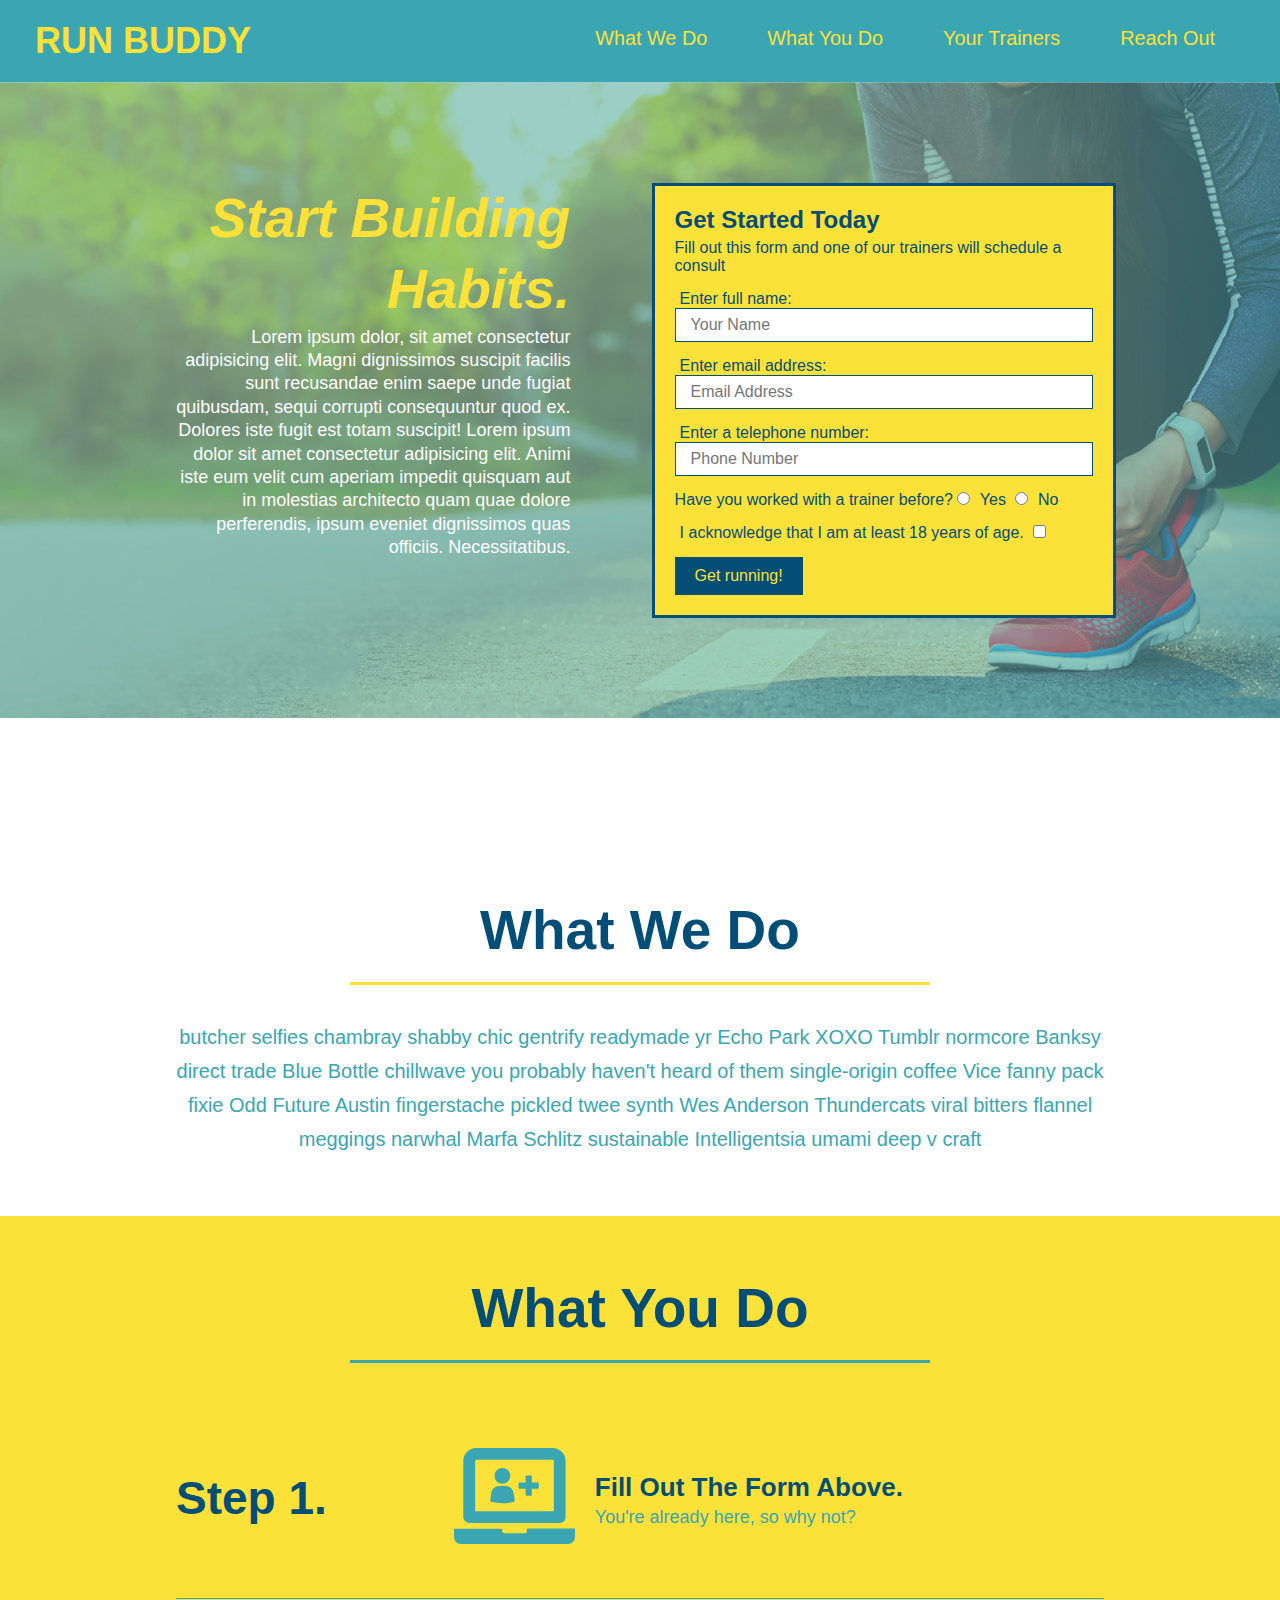
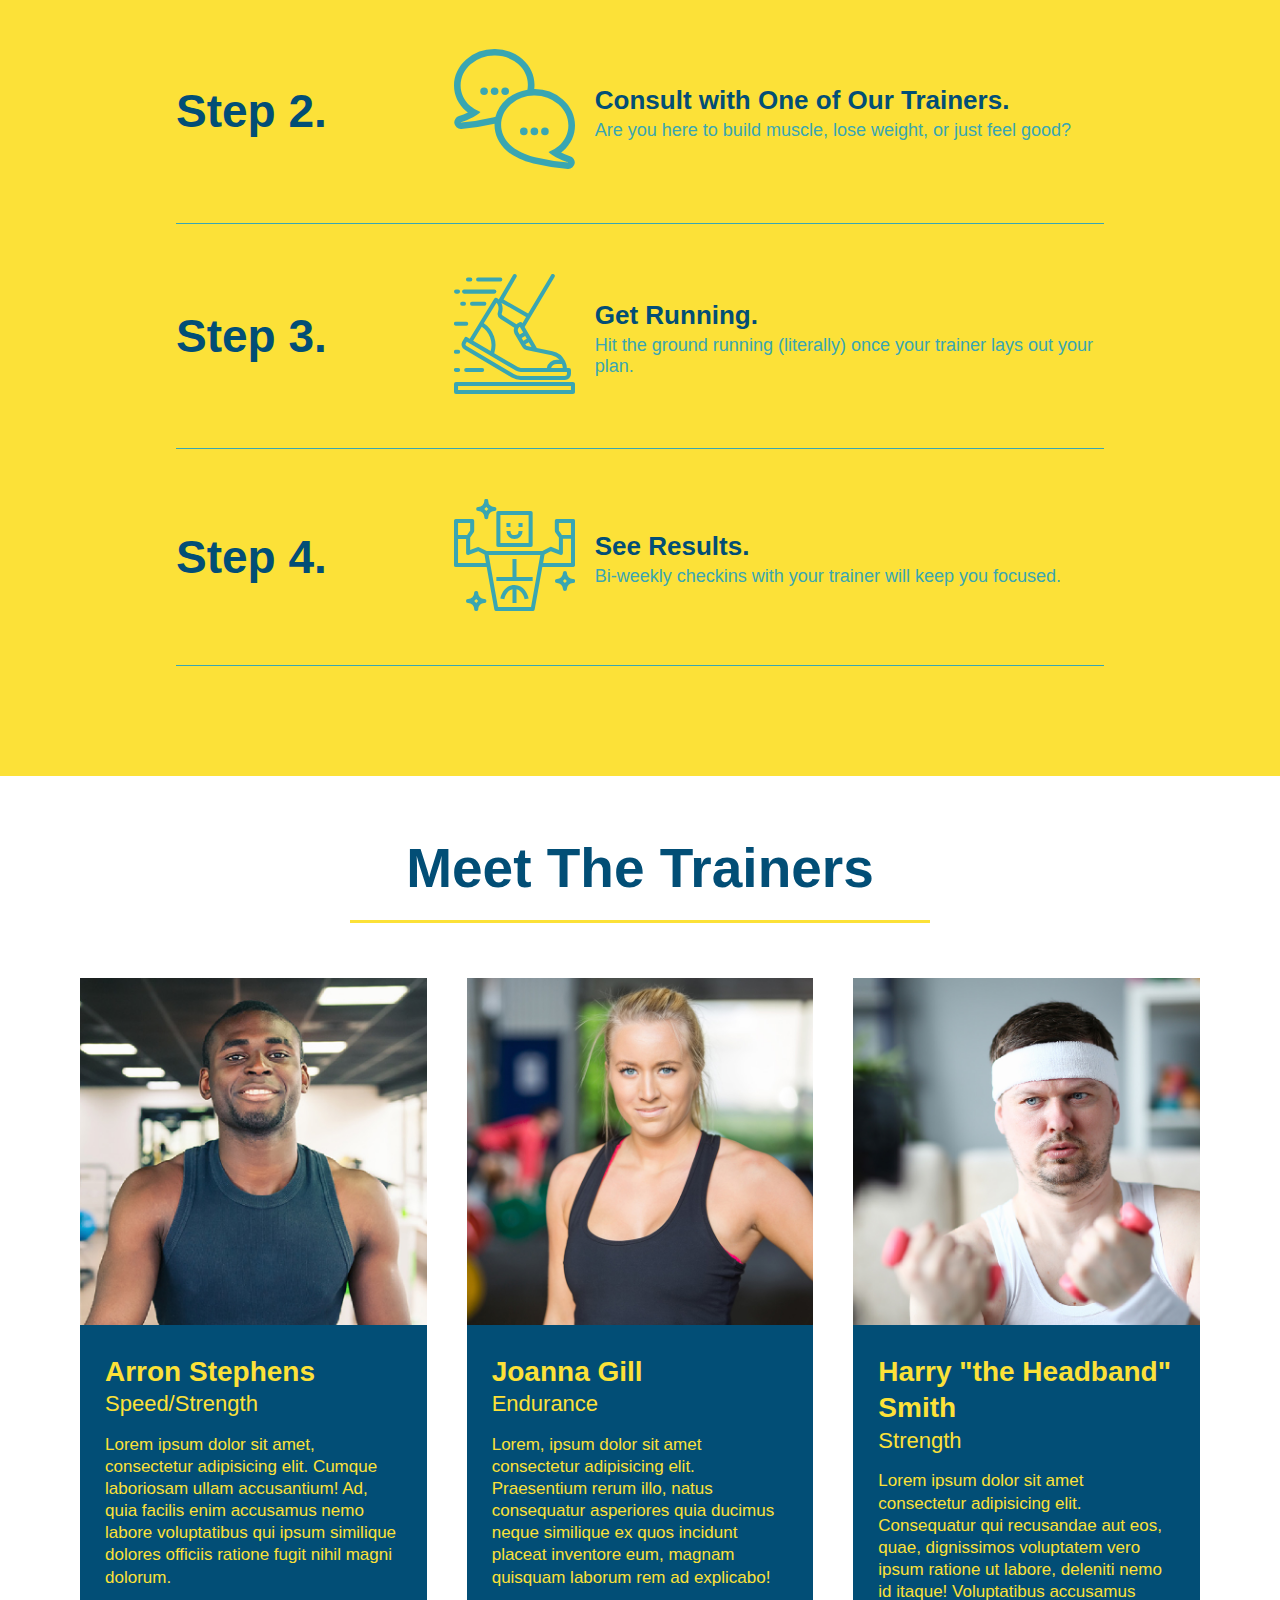
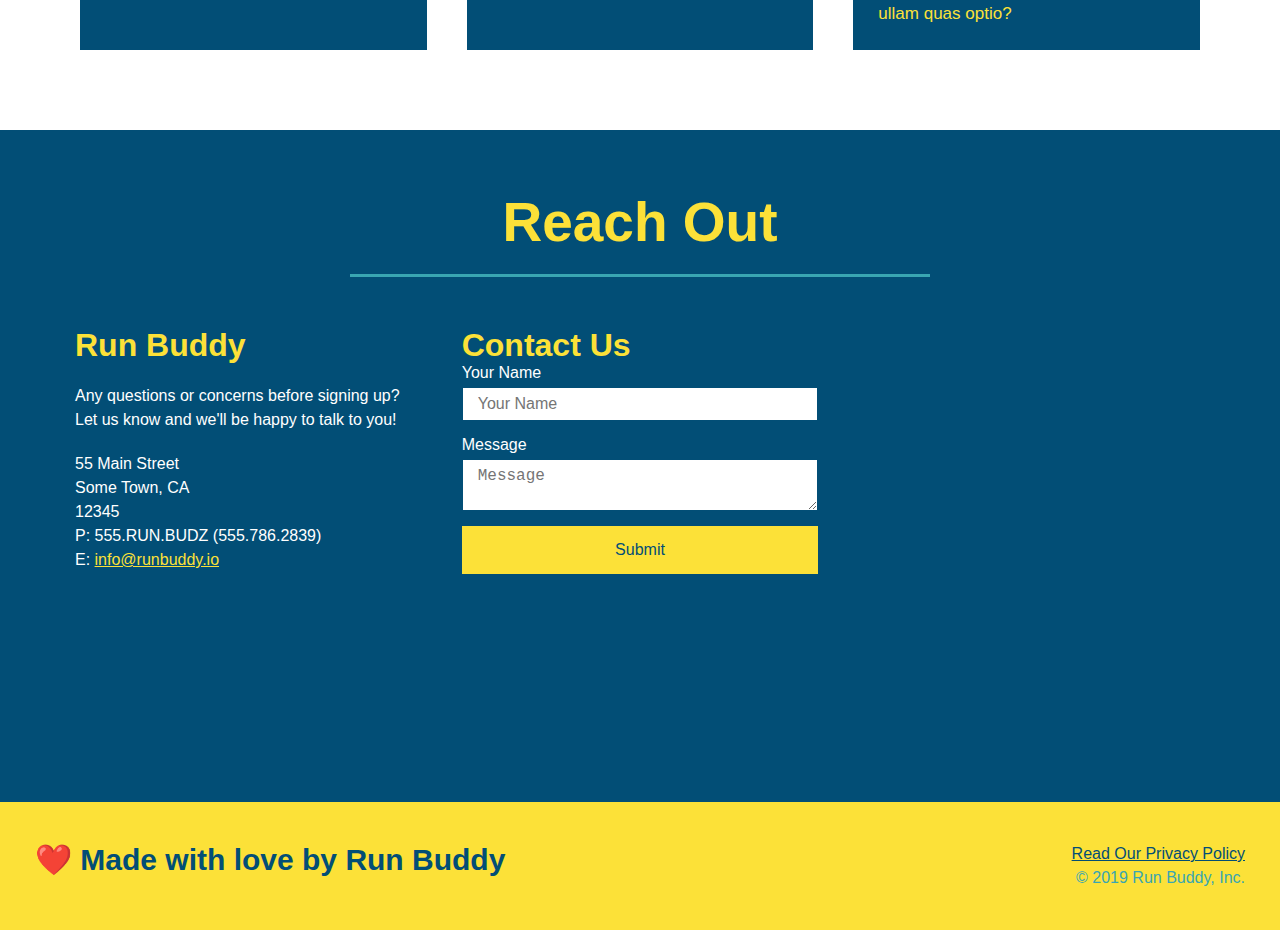
==== commit 28a42bf8: "add flexbox to reach out" ====
--- a/index.html
+++ b/index.html
@@ -241,27 +241,6 @@
 				<h2 class="section-title secondary-border">Reach Out</h2>
 			</div>
 			<div class="contact-info">
-				<iframe
-					src="https://www.google.com/maps/embed?pb=!1m18!1m12!1m3!1d2822.5526307493938!2d-93.13687108528066!3d44.97308367410088!2m3!1f0!2f0!3f0!3m2!1i1024!2i768!4f13.1!3m3!1m2!1s0x52b32ade83b5196b%3A0xf4884b071721edd0!2s1059%20Como%20Pl%2C%20St%20Paul%2C%20MN%2055103!5e0!3m2!1sen!2sus!4v1629080353331!5m2!1sen!2sus"
-					width="400"
-					height="400"
-					style="border: 0"
-					allowfullscreen=""
-					loading="lazy"
-				>
-				</iframe>
-				<div class="contact-form">
-					<h3>Contact Us</h3>
-					<form>
-						<label for="contact-name">Your Name</label>
-						<input type="text" id="contact-name" placeholder="Your Name" />
-
-						<label for="contact-message">Message</label>
-						<textarea id="contact-message" placeholder="Message"></textarea>
-					</form>
-				</div>
-			</div>
-			<div class="contact-info">
 				<div>
 					<h3>Run Buddy</h3>
 					<p>
@@ -269,6 +248,7 @@
 						<br />
 						Let us know and we'll be happy to talk to you!
 					</p>
+
 					<address>
 						55 Main Street <br />
 						Some Town, CA <br />
@@ -277,7 +257,27 @@
 						E: <a href="mailto:info@runbuddy.io">info@runbuddy.io</a>
 					</address>
 				</div>
-			</div>
+
+				<div class="contact-form">
+					<h3>Contact Us</h3>
+					<form>
+						<label for="contact-name">Your Name</label>
+						<input type="text" id="contact-name" placeholder="Your Name" />
+
+						<label for="contact-message">Message</label>
+						<textarea id="contact-message" placeholder="Message"></textarea>
+						<button type="submit">Submit</button>
+					</form>
+				</div>
+				<iframe
+					src="https://www.google.com/maps/embed?pb=!1m18!1m12!1m3!1d2822.5526307493938!2d-93.13687108528066!3d44.97308367410088!2m3!1f0!2f0!3f0!3m2!1i1024!2i768!4f13.1!3m3!1m2!1s0x52b32ade83b5196b%3A0xf4884b071721edd0!2s1059%20Como%20Pl%2C%20St%20Paul%2C%20MN%2055103!5e0!3m2!1sen!2sus!4v1629080353331!5m2!1sen!2sus"
+					width="400"
+					height="400"
+					style="border: 0"
+					allowfullscreen=""
+					loading="lazy">
+				</iframe>					
+				</div>
 		</section>
 
 		<!-- Footer -->
--- a/assets/css/style.css
+++ b/assets/css/style.css
@@ -235,16 +235,18 @@
 .contact h2 {
     color:#fce138;
 }
+.contact-info {
+    display: flex;
+    justify-content: space-between;
+    flex-wrap: wrap;
+}
+.contact-info > * {
+    flex: 1;
+    margin: 15px;
+}
 .contact-info iframe {
-    width: 400px;
-    height: 400px;
 }
 .contact-info div {
-    width: 410px;
-    display: inline-block;
-    vertical-align: top;
-    text-align: left;
-    margin: 30px 0 0 60px;
     color: white;
 }
 .contact-info h3 {
@@ -254,9 +256,28 @@
 .contact-info p, .contact-info address {
     margin: 20px 0;
     line-height: 1.5;
-    font-size: 20px;
+    font-size: 16px;
     font-style: normal;
 }
+.contact-form input, .contact-form textarea {
+    border: 1px solid #024e76;
+    display: block;
+    padding: 7px 15px;
+    font-size: 16px;
+    color: #024e76;
+    width: 100%;
+    margin-bottom: 15px;
+    margin-top: 5px;
+}
+.contact-form button {
+    width: 100%;
+    border: none;
+    background: #fce138;
+    color: #024e76;
+    text-align: center;
+    padding: 15px 0;
+    font-size: 16px;
+}
 .contact-info a {
     color: #fce138;
 }
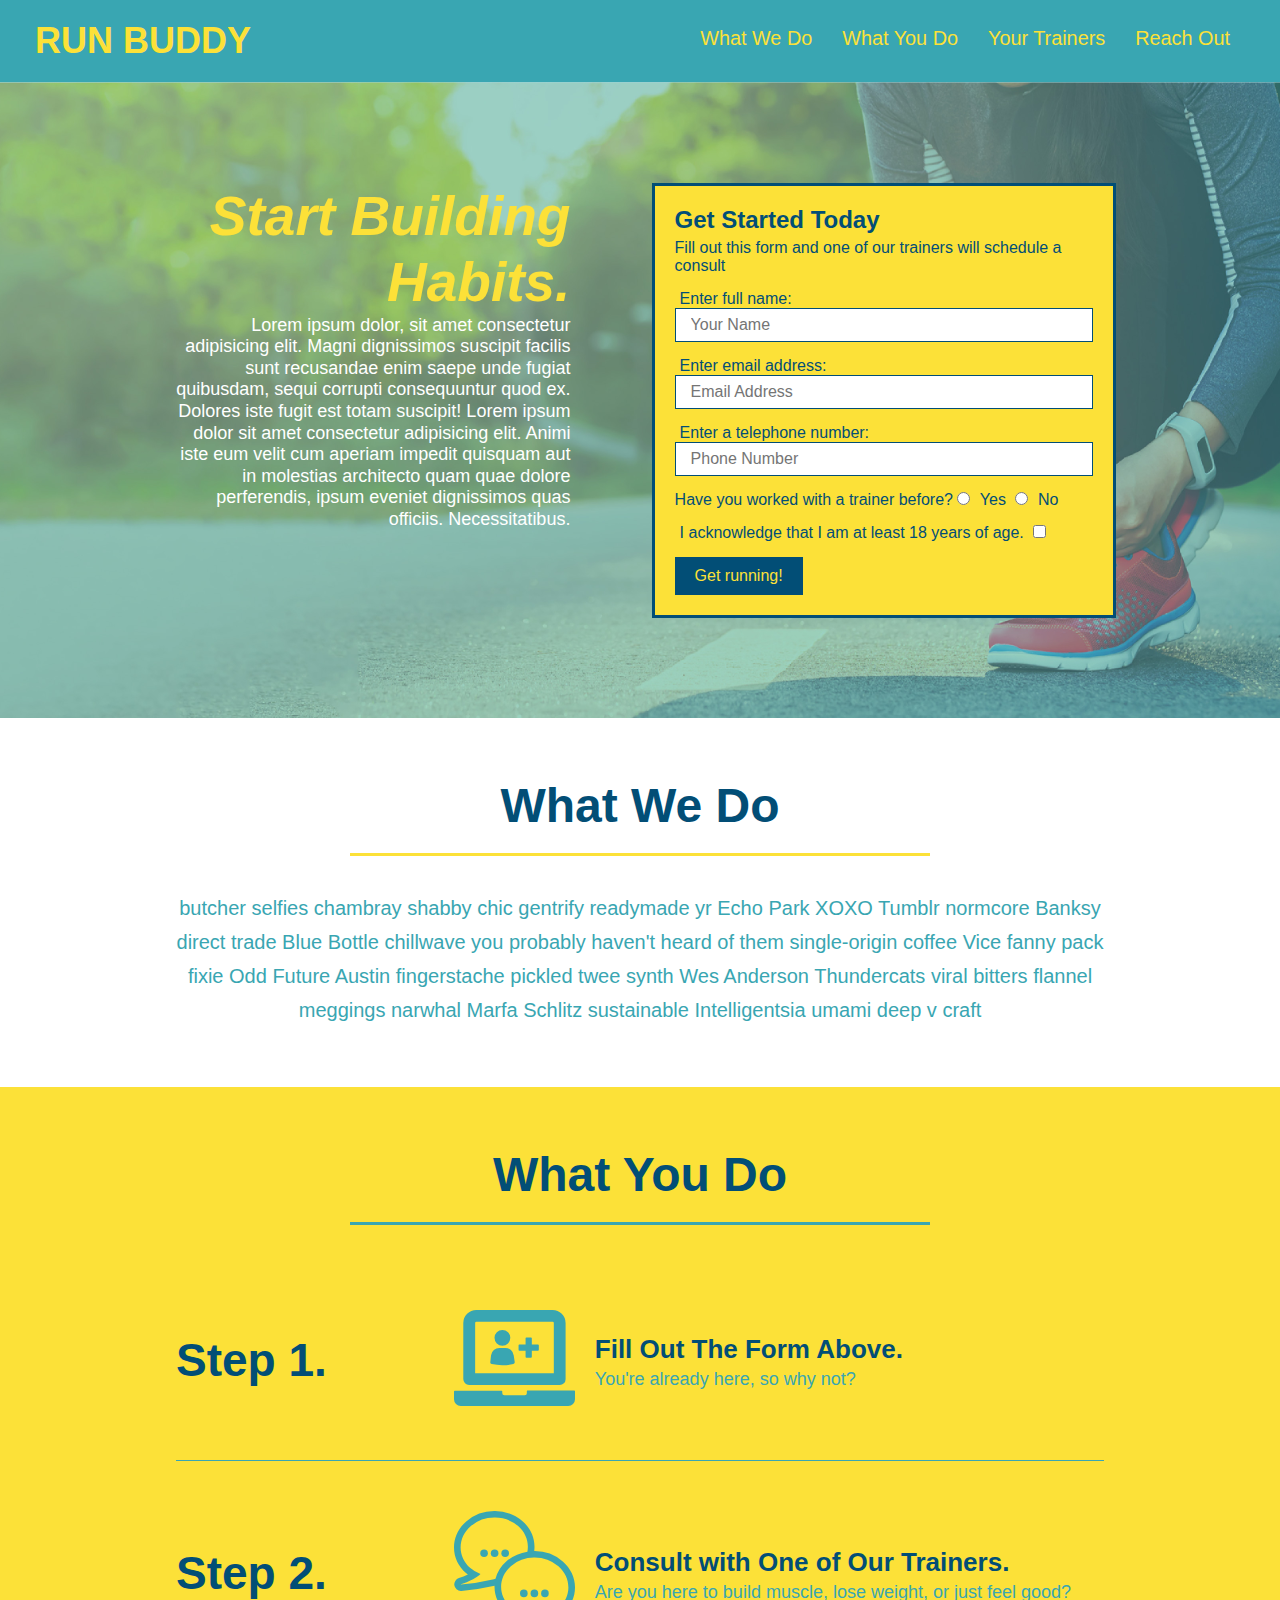
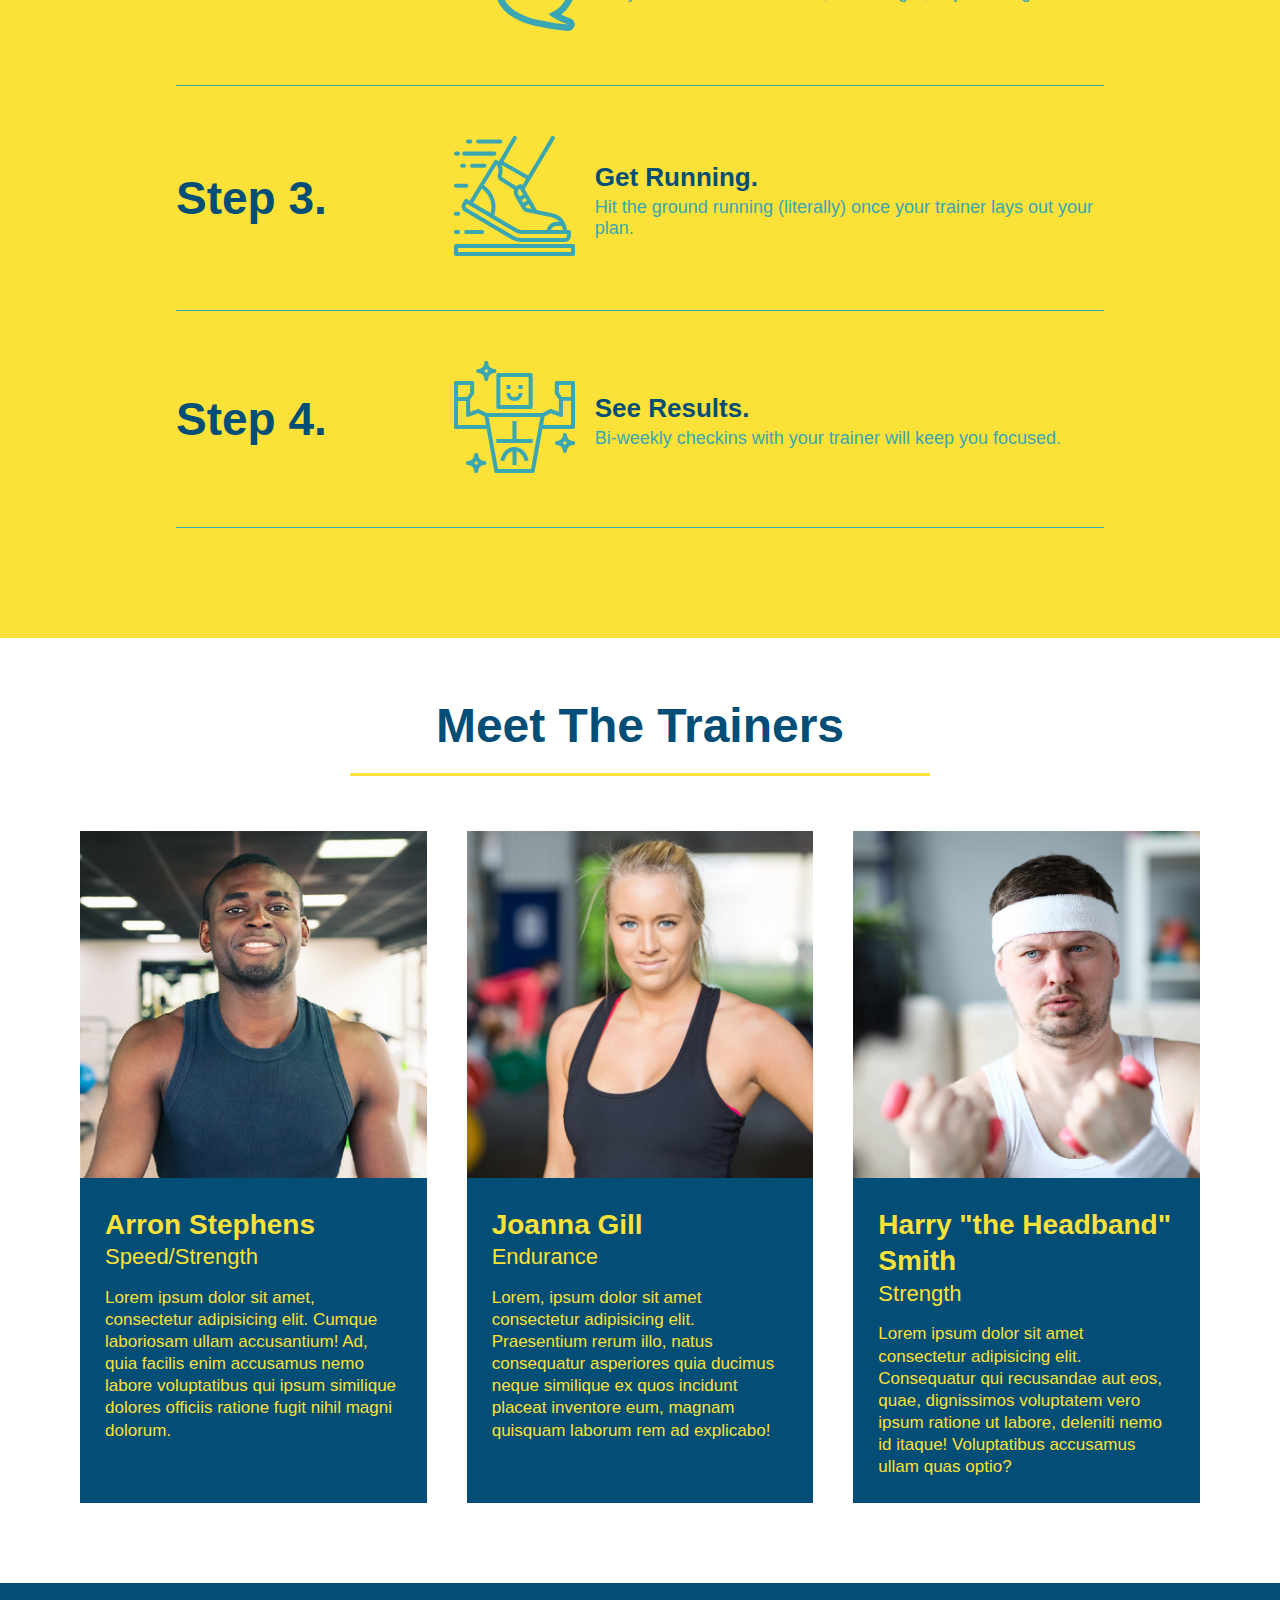
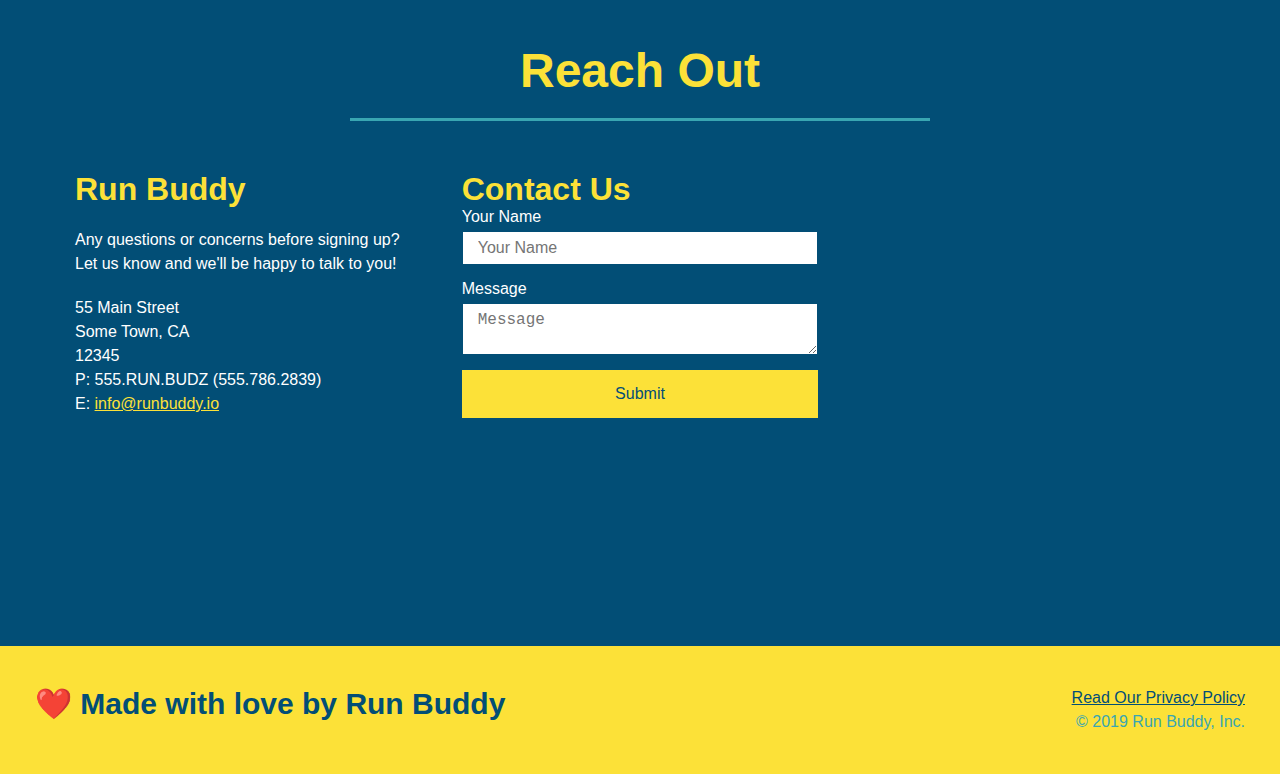
==== commit 3acbebb1: "add media queries for screen sizes" ====
--- a/index.html
+++ b/index.html
@@ -1,6 +1,7 @@
 <!DOCTYPE html>
 <html lang="en">
 	<head>
+		<meta name="viewport" content="width=device-width, initial-scale=1.0" />
 		<link rel="stylesheet" href="./assets/css/style.css" />
 		<meta charset="UTF-8" />
 		<title>Run Buddy</title>
@@ -94,9 +95,6 @@
 		</section>
 		<!-- end hero -->
 
-		<!-- hero/jumbotron -->
-		<section></section>
-
 		<!-- "What We Do" Section -->
 		<section id="what-we-do" class="intro">
 			<!-- Wrap every h2 with a class of "section-title" in this div! -->
--- a/assets/css/style.css
+++ b/assets/css/style.css
@@ -39,7 +39,7 @@
     list-style: none;
 }
 header nav ul li a {
-    margin: 0 30px;
+    padding: 10px 15px;
     font-weight: lighter;
     font-size: 1.55vw;
 }
@@ -75,6 +75,7 @@
     display: flex;
     justify-content: center;
     flex-wrap: wrap;
+    align-items: flex-start;
 }
 .hero-form {
     border: 3px solid #024e76;
@@ -116,7 +117,7 @@
     margin: 3.5%;
     color: #fff;
     font-size: 18px;
-    line-height: 1.3;
+    line-height: 1.2;
 }
 .hero-cta h2 {
     font-style: italic;
@@ -137,7 +138,7 @@
     background: #fce138;
 }
 .section-title {
-    font-size: 55px;
+    font-size: 48px;
     color: #024e76;
     border-bottom: 3px solid;
     padding-bottom: 20px;
@@ -244,8 +245,6 @@
     flex: 1;
     margin: 15px;
 }
-.contact-info iframe {
-}
 .contact-info div {
     color: white;
 }
@@ -286,10 +285,109 @@
 }
 /* NEED TO GO BACK TO 1.6.7 TO FINISH */
 
-
-
-
-
-
-
-
+/*MEDIA QUERY FOR SMALLER DESKTOP SCREENS AND SMALLER */
+@media screen and (max-width: 980px) {
+    /* this will be applied on any acreen smaller than 980px */
+    header {
+        padding-bottom: 0;
+        justify-content: center;
+    }    
+    header h1 {
+        width: 100%;
+        text-align: center;
+    }
+    header nav ul {
+        margin-top: 20px;
+        width: 100%;
+        justify-content: center;
+    }
+    header nav ul li a {
+        font-size: 20px;
+    }
+    footer h2, footer div {
+        text-align: center;
+        width: 100%;
+    }
+    .hero-cta, .hero-form {
+        width: 100%;
+    }
+    .hero-cta {
+        text-align: center;
+    }
+    .section-title {
+        width: 80%;
+    }
+    .trainer {
+        flex: 0 70%;
+    }
+    .contact-info iframe {
+        flex: 1 100%;
+    }
+
+
+}
+
+/* MEDIA QUERY FOR TABLETS AND SMALLER */
+
+@media screen and (max-width: 768px) {
+
+    /* this will be applied on any screen between 768px and 575px */
+   
+        section {
+            padding: 30px 15px;
+        }
+        .step h3 {
+            flex: 1 100%;
+            text-align: center;
+        }
+        .step-info {
+            flex: 2 100%;
+            text-align: center;
+            justify-content: center;
+        }
+        .step-img {
+            flex: 0 32%;
+            margin-right: 0;
+            margin-top: 15px;
+            margin-bottom: 15px;
+        }
+        .step-text {
+            flex: 100%;
+        }
+    }
+    
+
+
+/* MEDIA QUERY FOR MOBILE PHONES AND SMALLER */
+
+@media screen and (max-width: 575px) {
+
+    /* this will be applied on any screen smaller than 575px */
+
+    .hero-form button {
+        width: 100%;
+    }
+    .section-title {
+        width: 100%;
+    }
+    .intro p {
+        width: 100%;
+    }
+    .trainer {
+        flex: 0 100%;
+    }
+    .contact-info {
+        text-align: center;
+    }
+    .contact-info > * {
+        flex: 0 100%;
+    }
+    .contact-form {
+        order: 3;
+    }
+}
+
+
+
+
+
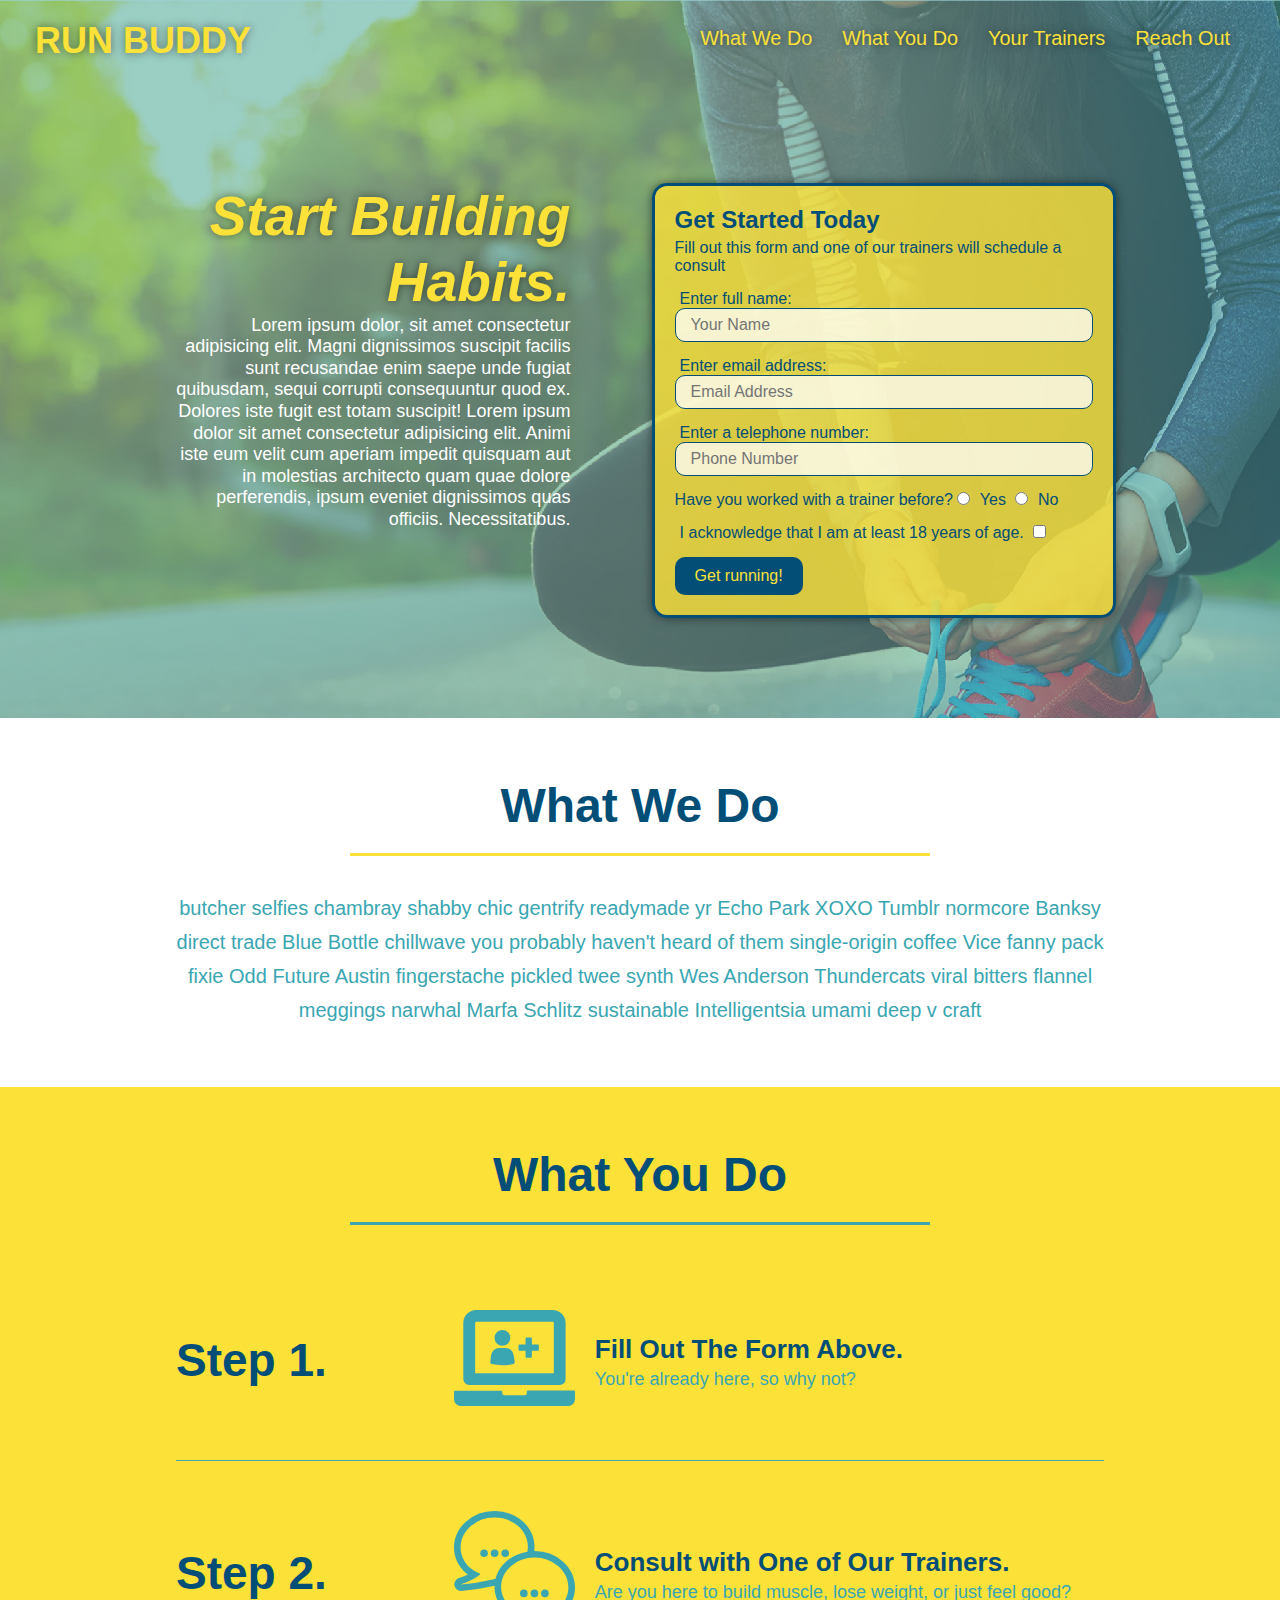
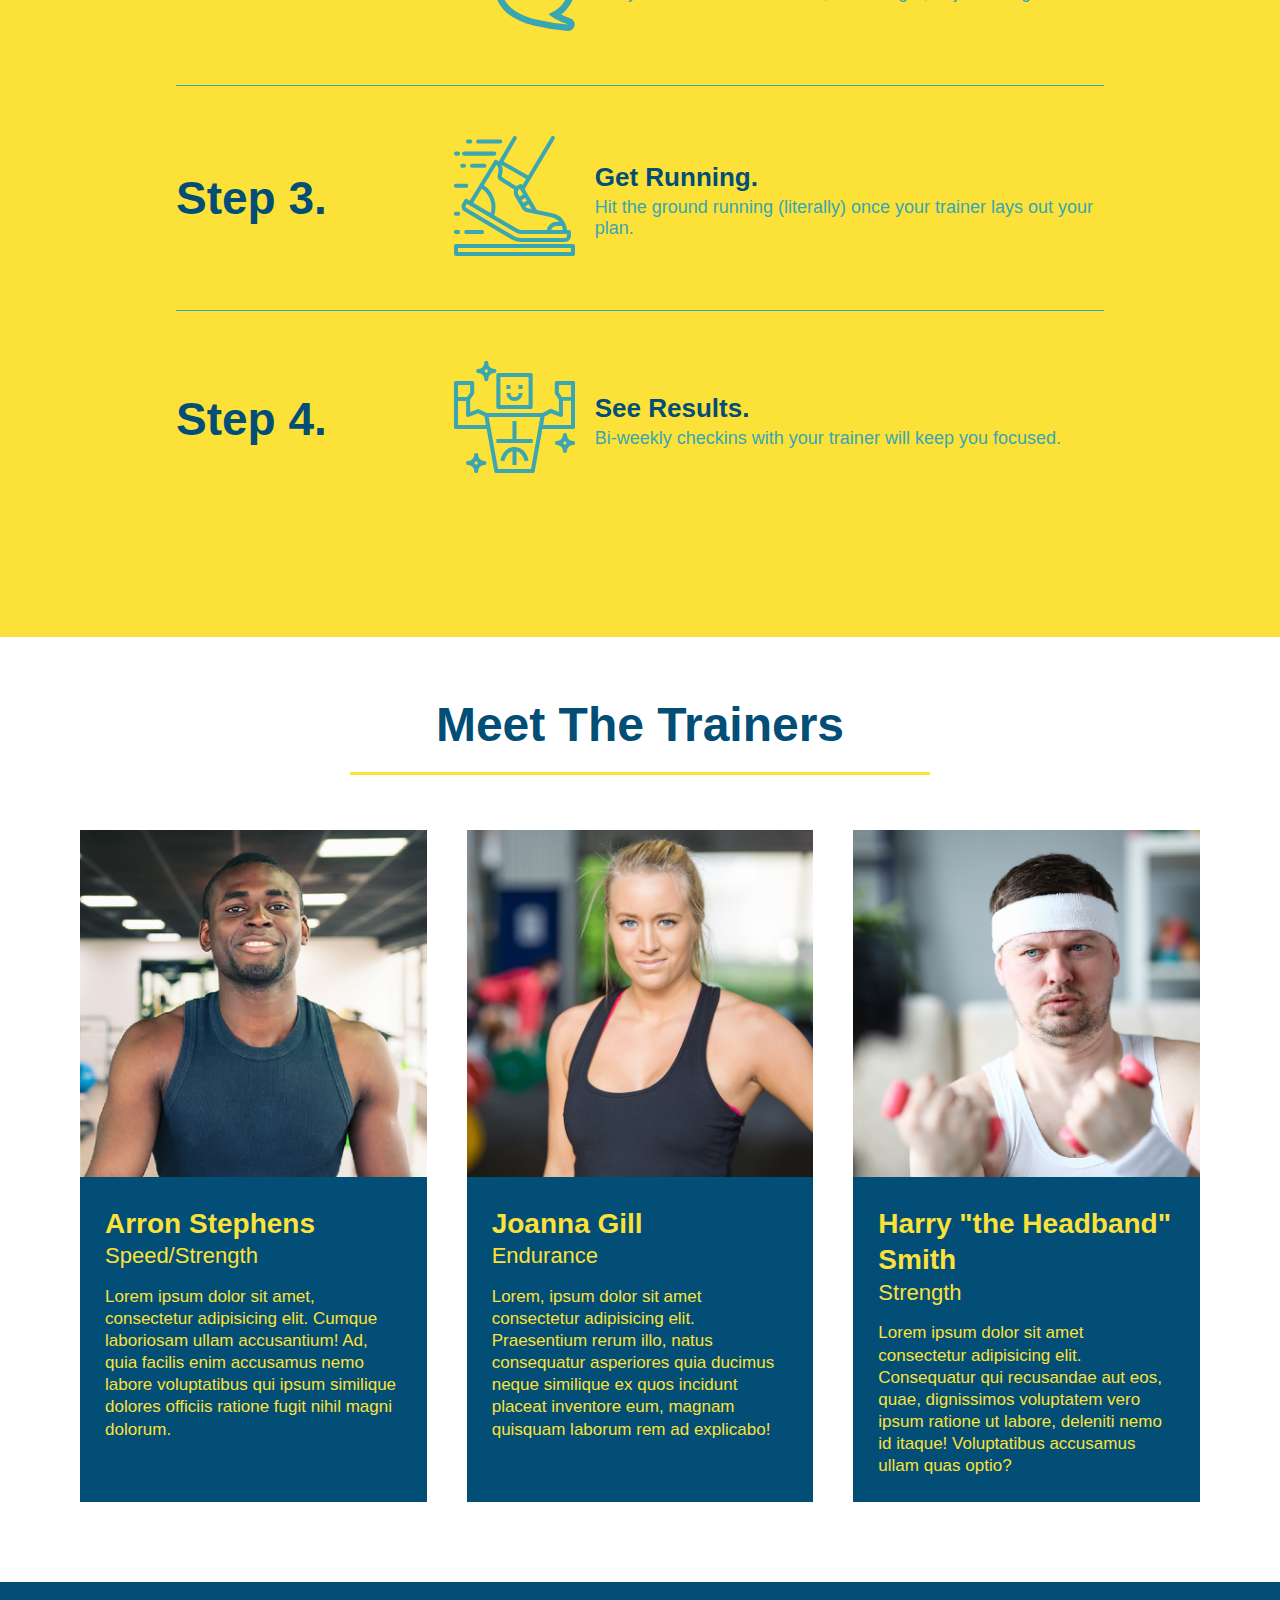
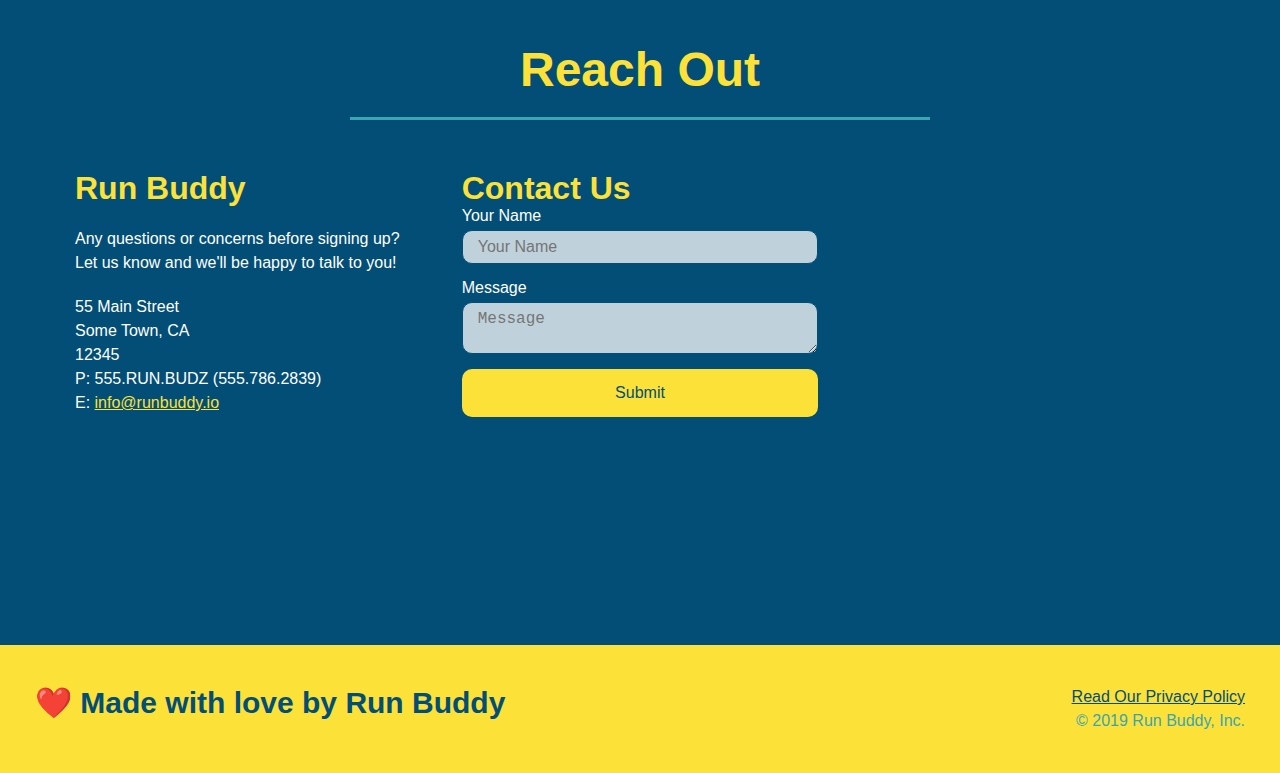
==== commit 6037abf5: "add aesthetics" ====
--- a/index.html
+++ b/index.html
@@ -273,9 +273,10 @@
 					height="400"
 					style="border: 0"
 					allowfullscreen=""
-					loading="lazy">
-				</iframe>					
-				</div>
+					loading="lazy"
+				>
+				</iframe>
+			</div>
 		</section>
 
 		<!-- Footer -->
--- a/assets/css/style.css
+++ b/assets/css/style.css
@@ -17,12 +17,20 @@
     display: flex;
     justify-content: space-between;
     flex-wrap: wrap;
+    background-image: url("../images/hero-bg.jpg");
+    background-size: cover;
+    background-attachment: fixed;
+    background-position: 80%;
+    position: -webkit-sticky;
+    position: sticky;
+    top: 0;
 }
 header h1 {
     font-weight: bold;
     font-size: 36px;
     color: #fce138;
     margin: 0;
+    text-shadow: 0 0 10px rgba(0, 0, 0, 0.5);
 }
 header a {
     text-decoration: none;
@@ -42,6 +50,13 @@
     padding: 10px 15px;
     font-weight: lighter;
     font-size: 1.55vw;
+    text-shadow: 0 0 10px rgba(0, 0, 0, 0.5);
+}
+header nav ul li a:hover {
+    background: #fce138;
+    color: #024e76;
+    border-radius: 15px;
+    text-shadow: none;
 }
 footer {
         background: #fce138;
@@ -71,7 +86,8 @@
 .hero {
     background-image: url("../images/hero-bg.jpg");
     background-size: cover;
-    background-position: center;
+    background-attachment: fixed;
+    background-position: 80%;
     display: flex;
     justify-content: center;
     flex-wrap: wrap;
@@ -79,11 +95,13 @@
 }
 .hero-form {
     border: 3px solid #024e76;
-    background-color: #fce138;
+    background-color: rgba(252, 225, 56, .8);
     padding: 20px;
     color: #024e76;
     width: 40%;
     margin: 3.5%;
+    box-shadow: 0 0 10px rgba(0, 0, 0, 0.5);
+    border-radius: 15px;
 }
 .hero-form h3 {
     font-size: 24px;
@@ -100,6 +118,8 @@
     color: #024e76;
     width: 100%;
     margin-bottom: 15px;
+    border-radius: 10px;
+    background-color: rgba(255, 255, 255, .75)
 }
 .hero-form label {
     margin: 0 5px;
@@ -110,6 +130,14 @@
     border: none;
     padding: 10px 20px;
     font-size: 16px;
+    border-radius: 10px;
+}
+.form-input:focus {
+    background-color: rgba(255, 255, 255, 1);
+    outline: none;
+}
+.hero-form button:hover {
+    background-color: #39a6b2;
 }
 .hero-cta {
     width: 35%;
@@ -123,6 +151,7 @@
     font-style: italic;
     font-size: 55px;
     color:#fce138;
+    text-shadow: 0 0 10px rgba(0, 0, 0, 0.5);
 }
 /* Hero Style End */
 
@@ -176,6 +205,9 @@
     align-items: center;
     justify-content: space-between;
 }
+.step:last-child {
+    border-bottom: none;
+}
 .step-info {
     display: flex;
     flex-wrap: wrap;
@@ -267,6 +299,12 @@
     width: 100%;
     margin-bottom: 15px;
     margin-top: 5px;
+    border-radius: 10px;
+    background-color: rgba(255, 255, 255, .75);
+}
+.contact-form input:focus, .contact-form input:focus {
+    background-color: rgba(255, 255, 255, 1);
+    outline: none;
 }
 .contact-form button {
     width: 100%;
@@ -276,6 +314,11 @@
     text-align: center;
     padding: 15px 0;
     font-size: 16px;
+    border-radius: 10px;
+}
+.contact-form button:hover {
+    color: #fce138;
+    background: #39a6b2;
 }
 .contact-info a {
     color: #fce138;
@@ -291,6 +334,7 @@
     header {
         padding-bottom: 0;
         justify-content: center;
+        position: relative;
     }    
     header h1 {
         width: 100%;
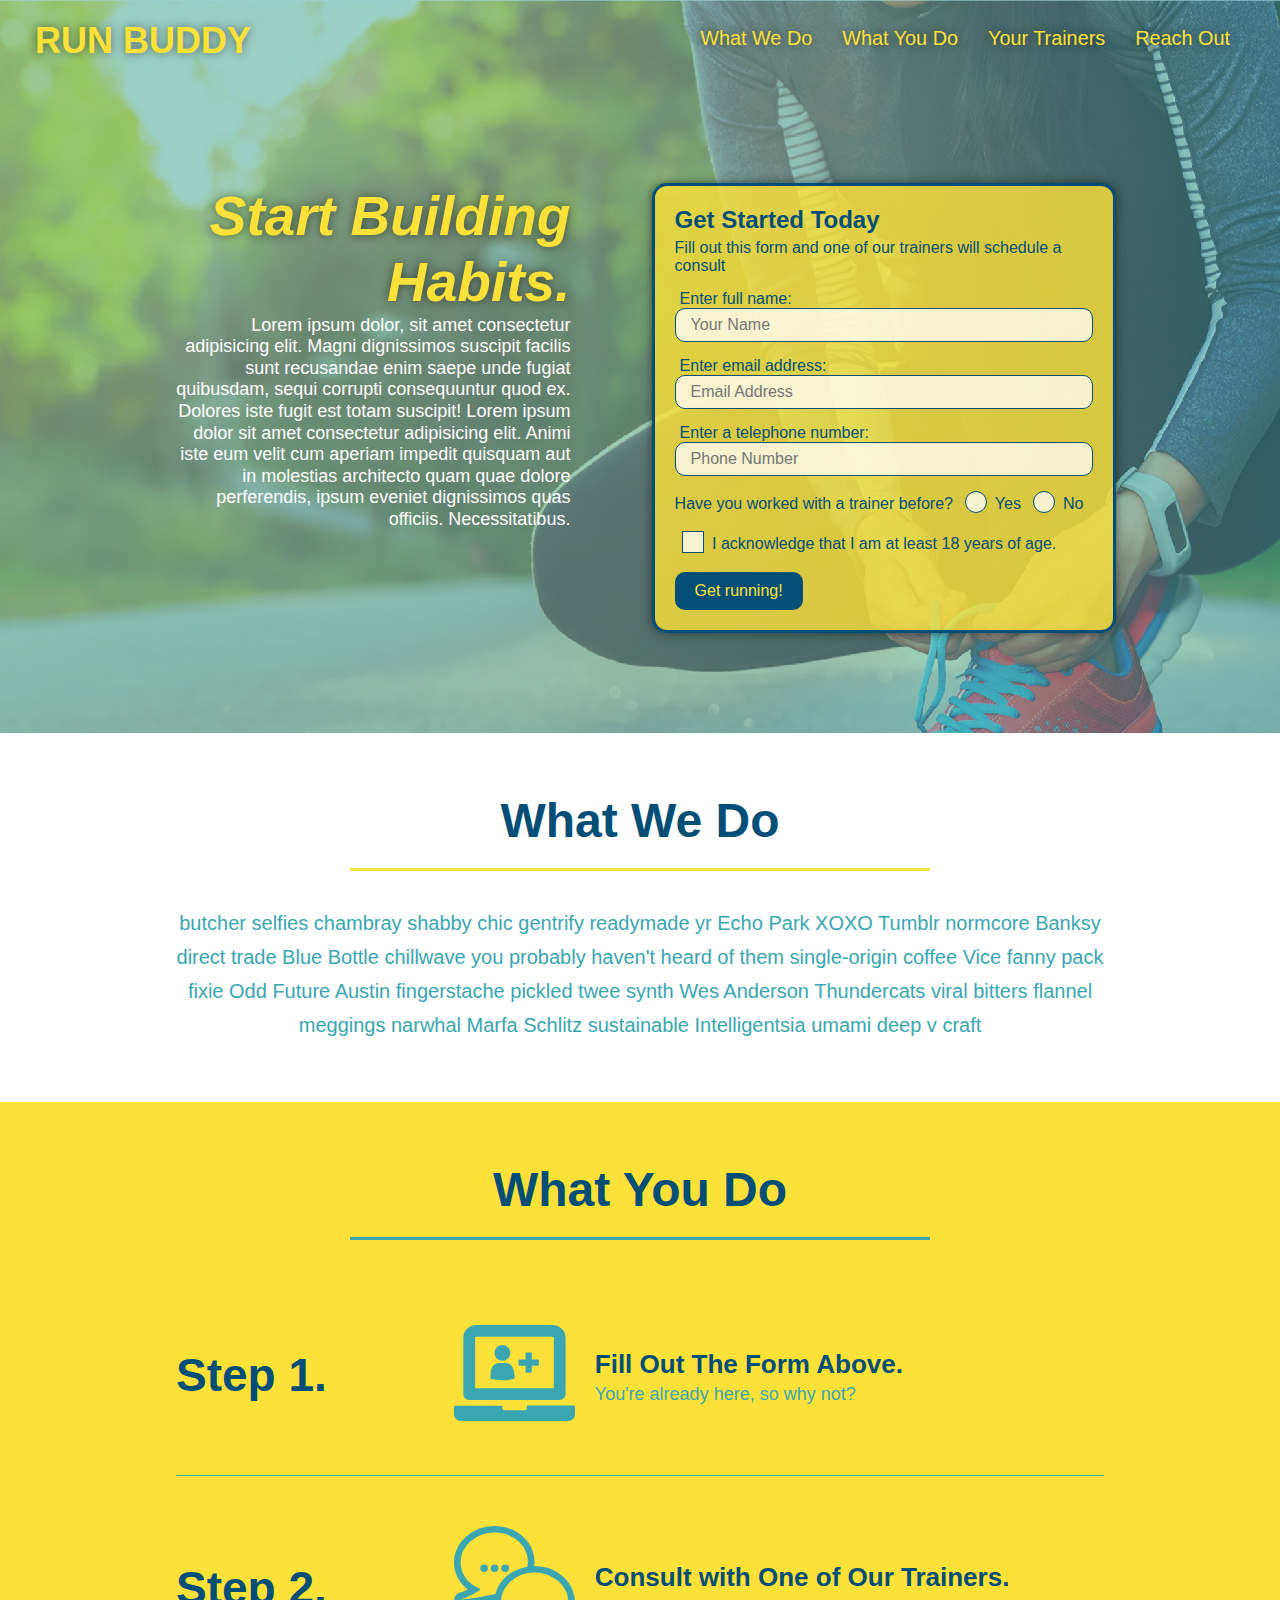
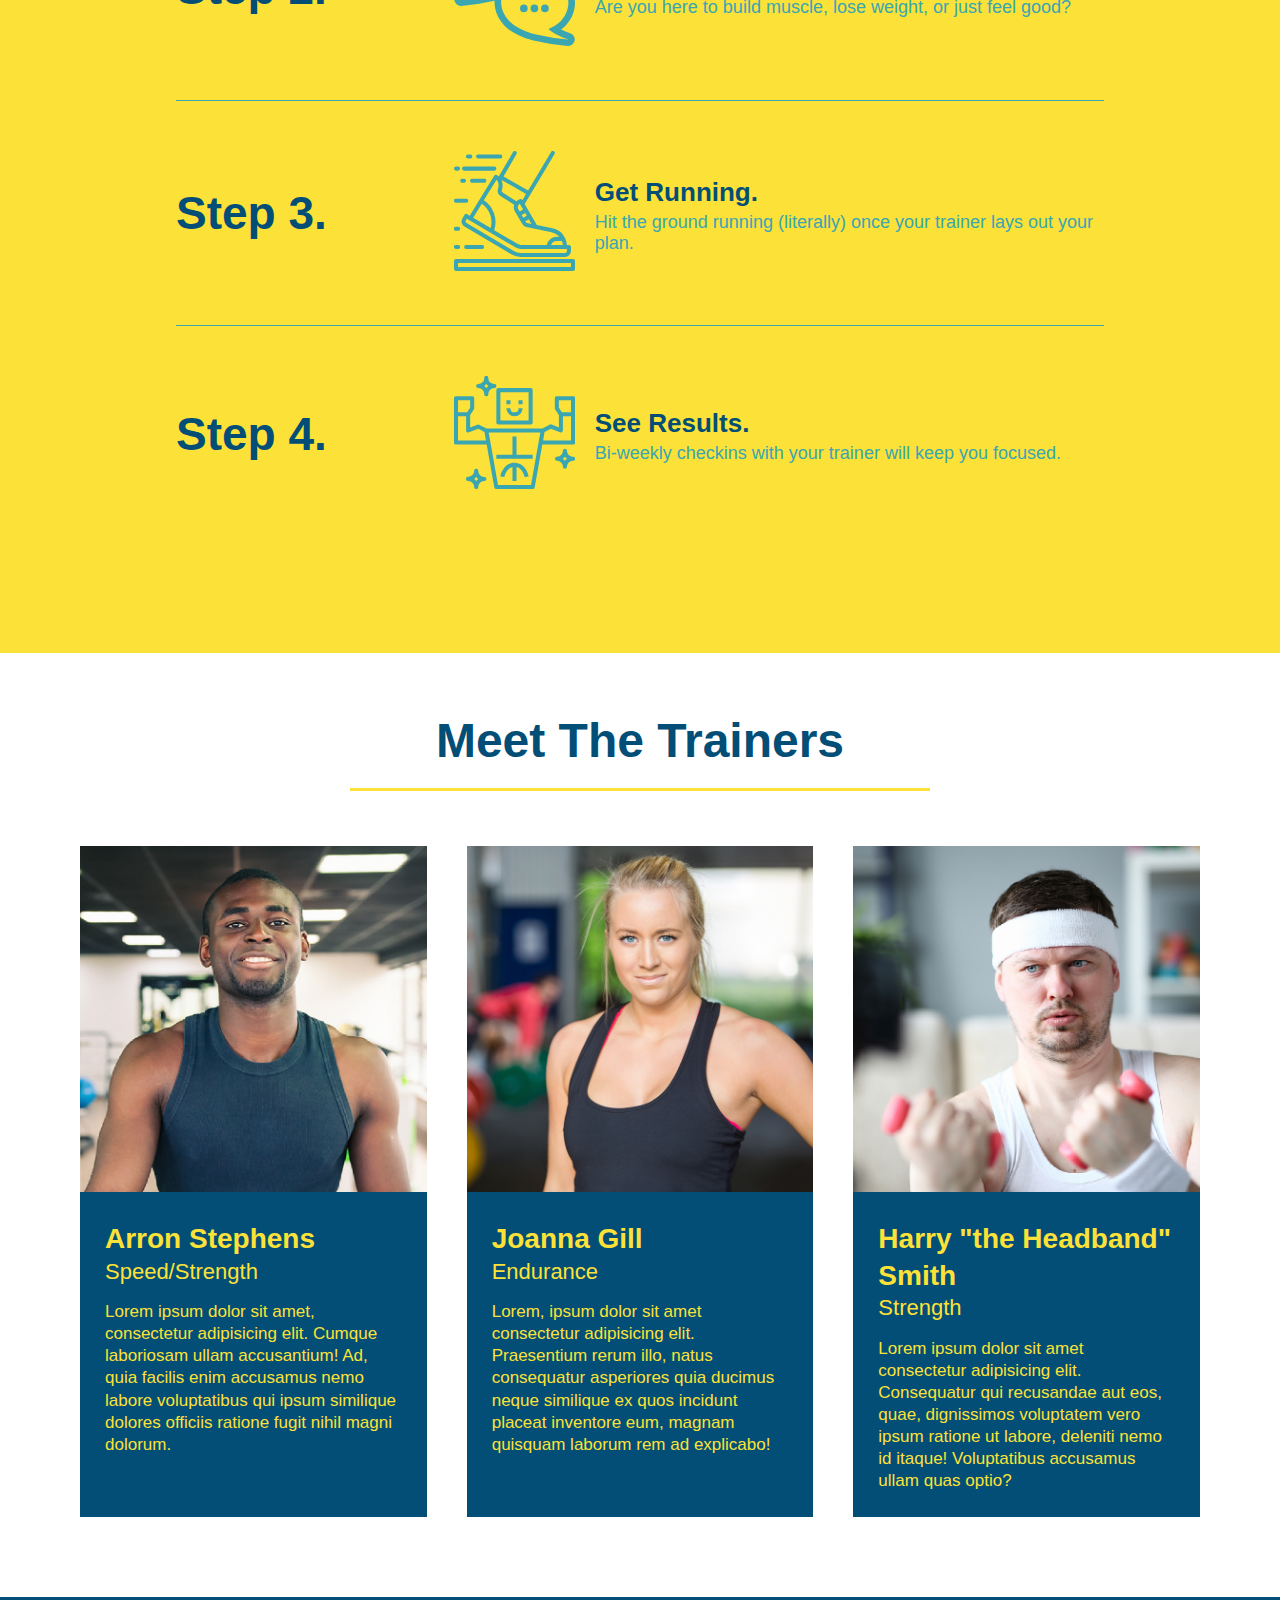
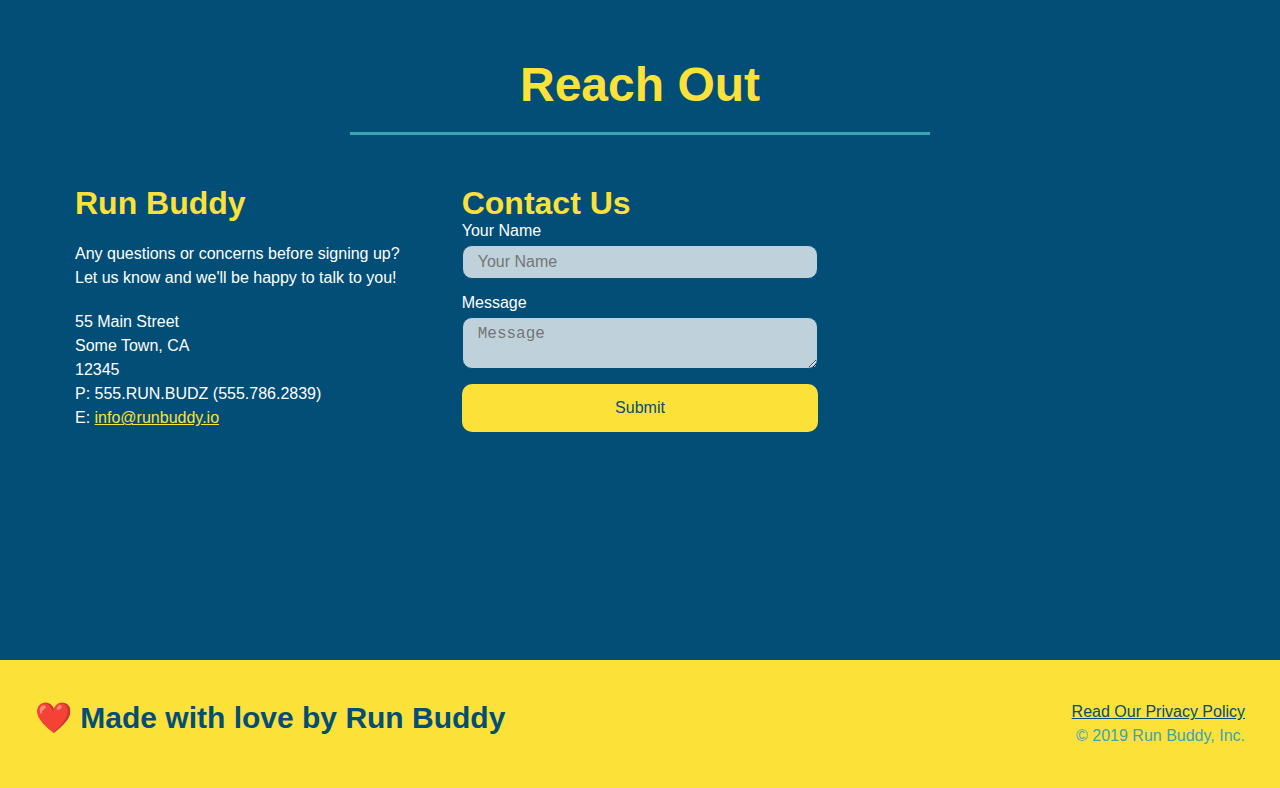
==== commit 54e08451: "final css touches" ====
--- a/index.html
+++ b/index.html
@@ -78,16 +78,22 @@
 					/>
 					<p>
 						Have you worked with a trainer before?
-						<input type="radio" name="trainer-confirm" id="trainer-yes" />
-						<label for="trainer-yes">Yes</label>
-						<input type="radio" name="trainer-confirm" id="trainer-no" />
-						<label for="trainer-no">No</label>
+						<span class="radio-wrapper">
+							<input type="radio" name="trainer-confirm" id="trainer-yes" />
+							<label for="trainer-yes">Yes</label>
+						</span>
+						<span class="radio-wrapper">
+							<input type="radio" name="trainer-confirm" id="trainer-no" />
+							<label for="trainer-no">No</label>
+						</span>
 					</p>
 					<p>
-						<label for="checkbox">
-							I acknowledge that I am at least 18 years of age.
-						</label>
-						<input type="checkbox" name="age-confirm" id="checkbox" />
+						<span class="checkbox-wrapper">
+							<input type="checkbox" name="age-confirm" id="checkbox" />
+							<label for="checkbox"
+								>I acknowledge that I am at least 18 years of age.
+							</label>
+						</span>
 					</p>
 					<button type="submit">Get running!</button>
 				</form>
--- a/assets/css/style.css
+++ b/assets/css/style.css
@@ -1,437 +1,491 @@
+:root {
+    --primary-color: #fce138;
+    --secondary-color: #024e76;
+    --tertiary-color: #39a6b2;
+}
 * {
-    margin: 0;
-    padding: 0;
-    box-sizing: border-box;
+	margin: 0;
+	padding: 0;
+	box-sizing: border-box;
 }
 body {
-    /* more on this crazy numerical value in a minute! */
-    color: #39a6b2;
-    font-family: Helvetica, Arial, sans-serif;
-    }
+	/* more on this crazy numerical value in a minute! */
+	color: var(--tertiary-color);
+	font-family: Helvetica, Arial, sans-serif;
+}
 
 /* apply styles to <header> */
-header
-    {
-    padding: 20px 35px;
-    background-color: #39a6b2;
-    display: flex;
-    justify-content: space-between;
-    flex-wrap: wrap;
-    background-image: url("../images/hero-bg.jpg");
-    background-size: cover;
-    background-attachment: fixed;
-    background-position: 80%;
-    position: -webkit-sticky;
-    position: sticky;
-    top: 0;
+header {
+	padding: 20px 35px;
+	background-color: var(--tertiary-color);
+	display: flex;
+	justify-content: space-between;
+	flex-wrap: wrap;
+	background-image: url("../images/hero-bg.jpg");
+	background-size: cover;
+	background-attachment: fixed;
+	background-position: 80%;
+	position: -webkit-sticky;
+	position: sticky;
+	top: 0;
+    z-index: 9999;
 }
 header h1 {
-    font-weight: bold;
-    font-size: 36px;
-    color: #fce138;
-    margin: 0;
-    text-shadow: 0 0 10px rgba(0, 0, 0, 0.5);
+	font-weight: bold;
+	font-size: 36px;
+	color: var(--primary-color);
+	margin: 0;
+	text-shadow: 0 0 10px rgba(0, 0, 0, 0.5);
 }
 header a {
-    text-decoration: none;
-    color: #fce138;
+	text-decoration: none;
+	color: var(--primary-color);
 }
 header nav {
-    margin: 7px 0;
+	margin: 7px 0;
 }
 header nav ul {
-    display: flex;
-    flex-wrap: wrap;
-    justify-content: space-between;
-    align-items: center;
-    list-style: none;
+	display: flex;
+	flex-wrap: wrap;
+	justify-content: space-between;
+	align-items: center;
+	list-style: none;
 }
 header nav ul li a {
-    padding: 10px 15px;
-    font-weight: lighter;
-    font-size: 1.55vw;
-    text-shadow: 0 0 10px rgba(0, 0, 0, 0.5);
+	padding: 10px 15px;
+	font-weight: lighter;
+	font-size: 1.55vw;
+	text-shadow: 0 0 10px rgba(0, 0, 0, 0.5);
 }
 header nav ul li a:hover {
-    background: #fce138;
-    color: #024e76;
-    border-radius: 15px;
-    text-shadow: none;
+	background: var(--primary-color);
+	color: var(--secondary-color);
+	border-radius: 15px;
+	text-shadow: none;
 }
 footer {
-        background: #fce138;
-        width: 100%;
-        padding: 40px 35px;
-        display: flex;
-        justify-content: space-between;
-        flex-wrap: wrap;
+	background: var(--primary-color);
+	width: 100%;
+	padding: 40px 35px;
+	display: flex;
+	justify-content: space-between;
+	flex-wrap: wrap;
 }
 footer h2 {
-    color: #024e76;
-    font-size: 30px;
-    margin: 0;
+	color: var(--secondary-color);
+	font-size: 30px;
+	margin: 0;
 }
 footer div {
-    line-height: 1.5;
-    text-align: right;
+	line-height: 1.5;
+	text-align: right;
 }
 footer a {
-    color: #024e76;
+	color: var(--secondary-color);
 }
 section {
-    padding: 60px;
-    }
+	padding: 60px;
+}
 /* Hero Style Start */
 /* Homepage Hero */
 .hero {
-    background-image: url("../images/hero-bg.jpg");
-    background-size: cover;
-    background-attachment: fixed;
-    background-position: 80%;
-    display: flex;
-    justify-content: center;
-    flex-wrap: wrap;
-    align-items: flex-start;
+	background-image: url("../images/hero-bg.jpg");
+	background-size: cover;
+	background-attachment: fixed;
+	background-position: 80%;
+	display: flex;
+	justify-content: center;
+	flex-wrap: wrap;
+	align-items: flex-start;
 }
 .hero-form {
-    border: 3px solid #024e76;
-    background-color: rgba(252, 225, 56, .8);
-    padding: 20px;
-    color: #024e76;
-    width: 40%;
-    margin: 3.5%;
-    box-shadow: 0 0 10px rgba(0, 0, 0, 0.5);
-    border-radius: 15px;
+	border: 3px solid var(--secondary-color);
+	background-color: rgba(252, 225, 56, 0.8);
+	padding: 20px;
+	color: var(--secondary-color);
+	width: 40%;
+	margin: 3.5%;
+	box-shadow: 0 0 10px rgba(0, 0, 0, 0.5);
+	border-radius: 15px;
 }
 .hero-form h3 {
-    font-size: 24px;
-    margin: 0;
+	font-size: 24px;
+	margin: 0;
 }
 .hero-form p {
-    margin: 5px 0 15px 0;
+	margin: 5px 0 15px 0;
 }
 .form-input {
-    border: 1px solid #024e76;
-    display: block;
-    padding: 7px 15px;
-    font-size: 16px;
-    color: #024e76;
-    width: 100%;
-    margin-bottom: 15px;
-    border-radius: 10px;
-    background-color: rgba(255, 255, 255, .75)
+	border: 1px solid var(--secondary-color);
+	display: block;
+	padding: 7px 15px;
+	font-size: 16px;
+	color: var(--secondary-color);
+	width: 100%;
+	margin-bottom: 15px;
+	border-radius: 10px;
+	background-color: rgba(255, 255, 255, 0.75);
 }
 .hero-form label {
-    margin: 0 5px;
+	margin: 0 5px;
 }
 .hero-form button {
-    color: #fce138;
-    background-color: #024e76;
-    border: none;
-    padding: 10px 20px;
-    font-size: 16px;
-    border-radius: 10px;
+	color: var(--primary-color);
+	background-color: var(--secondary-color);
+	border: none;
+	padding: 10px 20px;
+	font-size: 16px;
+	border-radius: 10px;
 }
 .form-input:focus {
-    background-color: rgba(255, 255, 255, 1);
-    outline: none;
+	background-color: rgba(255, 255, 255, 1);
+	outline: none;
 }
 .hero-form button:hover {
-    background-color: #39a6b2;
+	background-color: var(--tertiary-color);
+}
+.checkbox-wrapper input,
+.radio-wrapper input {
+	opacity: 0;
+}
+.checkbox-wrapper label,
+.radio-wrapper label {
+	position: relative;
+	left: 10px;
+	margin: 10px;
+	line-height: 1.6;
+}
+.checkbox-wrapper label::before,
+.radio-wrapper label::before {
+	content: "";
+	height: 20px;
+	width: 20px;
+	background: rgba(255, 255, 255, 0.75);
+	border: 1px solid var(--secondary-color);
+	position: absolute;
+	top: -4px;
+	left: -30px;
+}
+.radio-wrapper label::before {
+	border-radius: 50%;
+}
+.radio-wrapper label::after {
+	content: "";
+	width: 20px;
+	height: 20px;
+	border-radius: 50%;
+	background: var(--secondary-color);
+	position: absolute;
+	left: -29px;
+	top: -3px;
+	background-image: radial-gradient(circle, var(--tertiary-color), var(--secondary-color));
+}
+.checkbox-wrapper label::after {
+	content: "";
+	height: 6px;
+	width: 14px;
+	border-left: 2px solid var(--secondary-color);
+	border-bottom: 2px solid var(--secondary-color);
+	position: absolute;
+	left: -26px;
+	top: 1px;
+	transform: rotate(-58deg);
+}
+.checkbox-wrapper input + label::after,
+.radio-wrapper input + label::after {
+	content: none;
+}
+.checkbox-wrapper input:checked + label::after,
+.radio-wrapper input:checked + label::after {
+    content:"";
 }
 .hero-cta {
-    width: 35%;
-    text-align: right;
-    margin: 3.5%;
-    color: #fff;
-    font-size: 18px;
-    line-height: 1.2;
+	width: 35%;
+	text-align: right;
+	margin: 3.5%;
+	color: #fff;
+	font-size: 18px;
+	line-height: 1.2;
 }
 .hero-cta h2 {
-    font-style: italic;
-    font-size: 55px;
-    color:#fce138;
-    text-shadow: 0 0 10px rgba(0, 0, 0, 0.5);
+	font-style: italic;
+	font-size: 55px;
+	color: var(--primary-color);
+	text-shadow: 0 0 10px rgba(0, 0, 0, 0.5);
 }
 /* Hero Style End */
 
 .intro p {
-    line-height: 1.7;
-    color: #39a6b2;
-    width: 80%;
-    font-size: 20px;
-    margin: 0 auto;
-    text-align: center;
+	line-height: 1.7;
+	color: var(--tertiary-color);
+	width: 80%;
+	font-size: 20px;
+	margin: 0 auto;
+	text-align: center;
 }
 .steps {
-    background: #fce138;
+	background: var(--primary-color);
 }
 .section-title {
-    font-size: 48px;
-    color: #024e76;
-    border-bottom: 3px solid;
-    padding-bottom: 20px;
-    text-align: center;
-    margin: 0 auto 35px auto;
-    width: 50%;
+	font-size: 48px;
+	color: var(--secondary-color);
+	border-bottom: 3px solid;
+	padding-bottom: 20px;
+	text-align: center;
+	margin: 0 auto 35px auto;
+	width: 50%;
 }
 .primary-border {
-    border-color: #fce138;
+	border-color: var(--primary-color);
 }
 .secondary-border {
-    border-color: #39a6b2;
+	border-color: var(--tertiary-color);
 }
 .step h3 {
-    color: #024e76;
-    font-size: 46px;
-    flex: 1 30%;
+	color: var(--secondary-color);
+	font-size: 46px;
+	flex: 1 30%;
 }
 .step-text p {
-    color: #39a6b2;
-    font-size: 18px;
+	color: var(--tertiary-color);
+	font-size: 18px;
 }
 .step-text h4 {
-    font-size: 26px;
-    line-height: 1.5;
-    color: #024e76;
+	font-size: 26px;
+	line-height: 1.5;
+	color: var(--secondary-color);
 }
 .step {
-    margin: 50px auto;
-    padding-bottom: 50px;
-    width: 80%;
-    border-bottom: 1px solid #39a6b2;
-    display: flex;
-    flex-wrap: wrap;
-    align-items: center;
-    justify-content: space-between;
+	margin: 50px auto;
+	padding-bottom: 50px;
+	width: 80%;
+	border-bottom: 1px solid var(--tertiary-color);
+	display: flex;
+	flex-wrap: wrap;
+	align-items: center;
+	justify-content: space-between;
 }
 .step:last-child {
-    border-bottom: none;
+	border-bottom: none;
 }
 .step-info {
-    display: flex;
-    flex-wrap: wrap;
-    align-items: center;
-    flex: 2 70%;
+	display: flex;
+	flex-wrap: wrap;
+	align-items: center;
+	flex: 2 70%;
 }
 .step-img {
-    flex: 1 12%;
-    margin-right: 20px;
+	flex: 1 12%;
+	margin-right: 20px;
 }
 .step-img img {
-    max-width: 100%;
-}
-.step-text{
-    flex: 12;
+	max-width: 100%;
+}
+.step-text {
+	flex: 12;
 }
 .trainers {
-    width: 100%;
-    margin: 0 auto;
-    display: flex;
-    flex-wrap: wrap;
-    justify-content: space-around;
+	width: 100%;
+	margin: 0 auto;
+	display: flex;
+	flex-wrap: wrap;
+	justify-content: space-around;
 }
 .trainer {
-    margin: 20px;
-    background: #024e76;
-    color: #fce138;
-    flex: 1;
+	margin: 20px;
+	background: var(--secondary-color);
+	color: var(--primary-color);
+	flex: 1;
 }
 .trainer img {
-    width: 100%;
+	width: 100%;
 }
 .trainer-bio {
-    padding: 25px;
-    line-height: 1.3;
+	padding: 25px;
+	line-height: 1.3;
 }
 .text-left {
-    text-align: left;
+	text-align: left;
 }
 .text-right {
-    text-align: right;
+	text-align: right;
 }
 .trainer-bio h3 {
-    font-size: 28px;
+	font-size: 28px;
 }
 .trainer-bio h4 {
-    font-weight: lighter;
-    font-size: 22px;
-    margin-bottom: 15px;
+	font-weight: lighter;
+	font-size: 22px;
+	margin-bottom: 15px;
 }
 .trainer-bio p {
-    font-size: 17px;
+	font-size: 17px;
 }
 /* REACH OUT STYLES START */
 .contact {
-    background: #024e76;
+	background: var(--secondary-color);
 }
 .contact h2 {
-    color:#fce138;
+	color: var(--primary-color);
 }
 .contact-info {
-    display: flex;
-    justify-content: space-between;
-    flex-wrap: wrap;
+	display: flex;
+	justify-content: space-between;
+	flex-wrap: wrap;
 }
 .contact-info > * {
-    flex: 1;
-    margin: 15px;
+	flex: 1;
+	margin: 15px;
 }
 .contact-info div {
-    color: white;
+	color: white;
 }
 .contact-info h3 {
-    color:#fce138;
-    font-size: 32px;
-}
-.contact-info p, .contact-info address {
-    margin: 20px 0;
-    line-height: 1.5;
-    font-size: 16px;
-    font-style: normal;
-}
-.contact-form input, .contact-form textarea {
-    border: 1px solid #024e76;
-    display: block;
-    padding: 7px 15px;
-    font-size: 16px;
-    color: #024e76;
-    width: 100%;
-    margin-bottom: 15px;
-    margin-top: 5px;
-    border-radius: 10px;
-    background-color: rgba(255, 255, 255, .75);
-}
-.contact-form input:focus, .contact-form input:focus {
-    background-color: rgba(255, 255, 255, 1);
-    outline: none;
+	color: var(--primary-color);
+	font-size: 32px;
+}
+.contact-info p,
+.contact-info address {
+	margin: 20px 0;
+	line-height: 1.5;
+	font-size: 16px;
+	font-style: normal;
+}
+.contact-form input,
+.contact-form textarea {
+	border: 1px solid var(--secondary-color);
+	display: block;
+	padding: 7px 15px;
+	font-size: 16px;
+	color: var(--secondary-color);
+	width: 100%;
+	margin-bottom: 15px;
+	margin-top: 5px;
+	border-radius: 10px;
+	background-color: rgba(255, 255, 255, 0.75);
+}
+.contact-form input:focus,
+.contact-form input:focus {
+	background-color: rgba(255, 255, 255, 1);
+	outline: none;
 }
 .contact-form button {
-    width: 100%;
-    border: none;
-    background: #fce138;
-    color: #024e76;
-    text-align: center;
-    padding: 15px 0;
-    font-size: 16px;
-    border-radius: 10px;
+	width: 100%;
+	border: none;
+	background: var(--primary-color);
+	color: var(--secondary-color);
+	text-align: center;
+	padding: 15px 0;
+	font-size: 16px;
+	border-radius: 10px;
 }
 .contact-form button:hover {
-    color: #fce138;
-    background: #39a6b2;
+	color: var(--primary-color);
+	background: var(--tertiary-color);
 }
 .contact-info a {
-    color: #fce138;
+	color: var(--primary-color);
 }
 .flex-row {
-    display: flex;
+	display: flex;
 }
 /* NEED TO GO BACK TO 1.6.7 TO FINISH */
 
 /*MEDIA QUERY FOR SMALLER DESKTOP SCREENS AND SMALLER */
 @media screen and (max-width: 980px) {
-    /* this will be applied on any acreen smaller than 980px */
-    header {
-        padding-bottom: 0;
-        justify-content: center;
-        position: relative;
-    }    
-    header h1 {
-        width: 100%;
-        text-align: center;
-    }
-    header nav ul {
-        margin-top: 20px;
-        width: 100%;
-        justify-content: center;
-    }
-    header nav ul li a {
-        font-size: 20px;
-    }
-    footer h2, footer div {
-        text-align: center;
-        width: 100%;
-    }
-    .hero-cta, .hero-form {
-        width: 100%;
-    }
-    .hero-cta {
-        text-align: center;
-    }
-    .section-title {
-        width: 80%;
-    }
-    .trainer {
-        flex: 0 70%;
-    }
-    .contact-info iframe {
-        flex: 1 100%;
-    }
-
-
+	/* this will be applied on any acreen smaller than 980px */
+	header {
+		padding-bottom: 0;
+		justify-content: center;
+		position: relative;
+	}
+	header h1 {
+		width: 100%;
+		text-align: center;
+	}
+	header nav ul {
+		margin-top: 20px;
+		width: 100%;
+		justify-content: center;
+	}
+	header nav ul li a {
+		font-size: 20px;
+	}
+	footer h2,
+	footer div {
+		text-align: center;
+		width: 100%;
+	}
+	.hero-cta,
+	.hero-form {
+		width: 100%;
+	}
+	.hero-cta {
+		text-align: center;
+	}
+	.section-title {
+		width: 80%;
+	}
+	.trainer {
+		flex: 0 70%;
+	}
+	.contact-info iframe {
+		flex: 1 100%;
+	}
 }
 
 /* MEDIA QUERY FOR TABLETS AND SMALLER */
 
 @media screen and (max-width: 768px) {
-
-    /* this will be applied on any screen between 768px and 575px */
-   
-        section {
-            padding: 30px 15px;
-        }
-        .step h3 {
-            flex: 1 100%;
-            text-align: center;
-        }
-        .step-info {
-            flex: 2 100%;
-            text-align: center;
-            justify-content: center;
-        }
-        .step-img {
-            flex: 0 32%;
-            margin-right: 0;
-            margin-top: 15px;
-            margin-bottom: 15px;
-        }
-        .step-text {
-            flex: 100%;
-        }
-    }
-    
-
+	/* this will be applied on any screen between 768px and 575px */
+
+	section {
+		padding: 30px 15px;
+	}
+	.step h3 {
+		flex: 1 100%;
+		text-align: center;
+	}
+	.step-info {
+		flex: 2 100%;
+		text-align: center;
+		justify-content: center;
+	}
+	.step-img {
+		flex: 0 32%;
+		margin-right: 0;
+		margin-top: 15px;
+		margin-bottom: 15px;
+	}
+	.step-text {
+		flex: 100%;
+	}
+}
 
 /* MEDIA QUERY FOR MOBILE PHONES AND SMALLER */
 
 @media screen and (max-width: 575px) {
-
-    /* this will be applied on any screen smaller than 575px */
-
-    .hero-form button {
-        width: 100%;
-    }
-    .section-title {
-        width: 100%;
-    }
-    .intro p {
-        width: 100%;
-    }
-    .trainer {
-        flex: 0 100%;
-    }
-    .contact-info {
-        text-align: center;
-    }
-    .contact-info > * {
-        flex: 0 100%;
-    }
-    .contact-form {
-        order: 3;
-    }
-}
-
-
-
-
-
+	/* this will be applied on any screen smaller than 575px */
+
+	.hero-form button {
+		width: 100%;
+	}
+	.section-title {
+		width: 100%;
+	}
+	.intro p {
+		width: 100%;
+	}
+	.trainer {
+		flex: 0 100%;
+	}
+	.contact-info {
+		text-align: center;
+	}
+	.contact-info > * {
+		flex: 0 100%;
+	}
+	.contact-form {
+		order: 3;
+	}
+}
